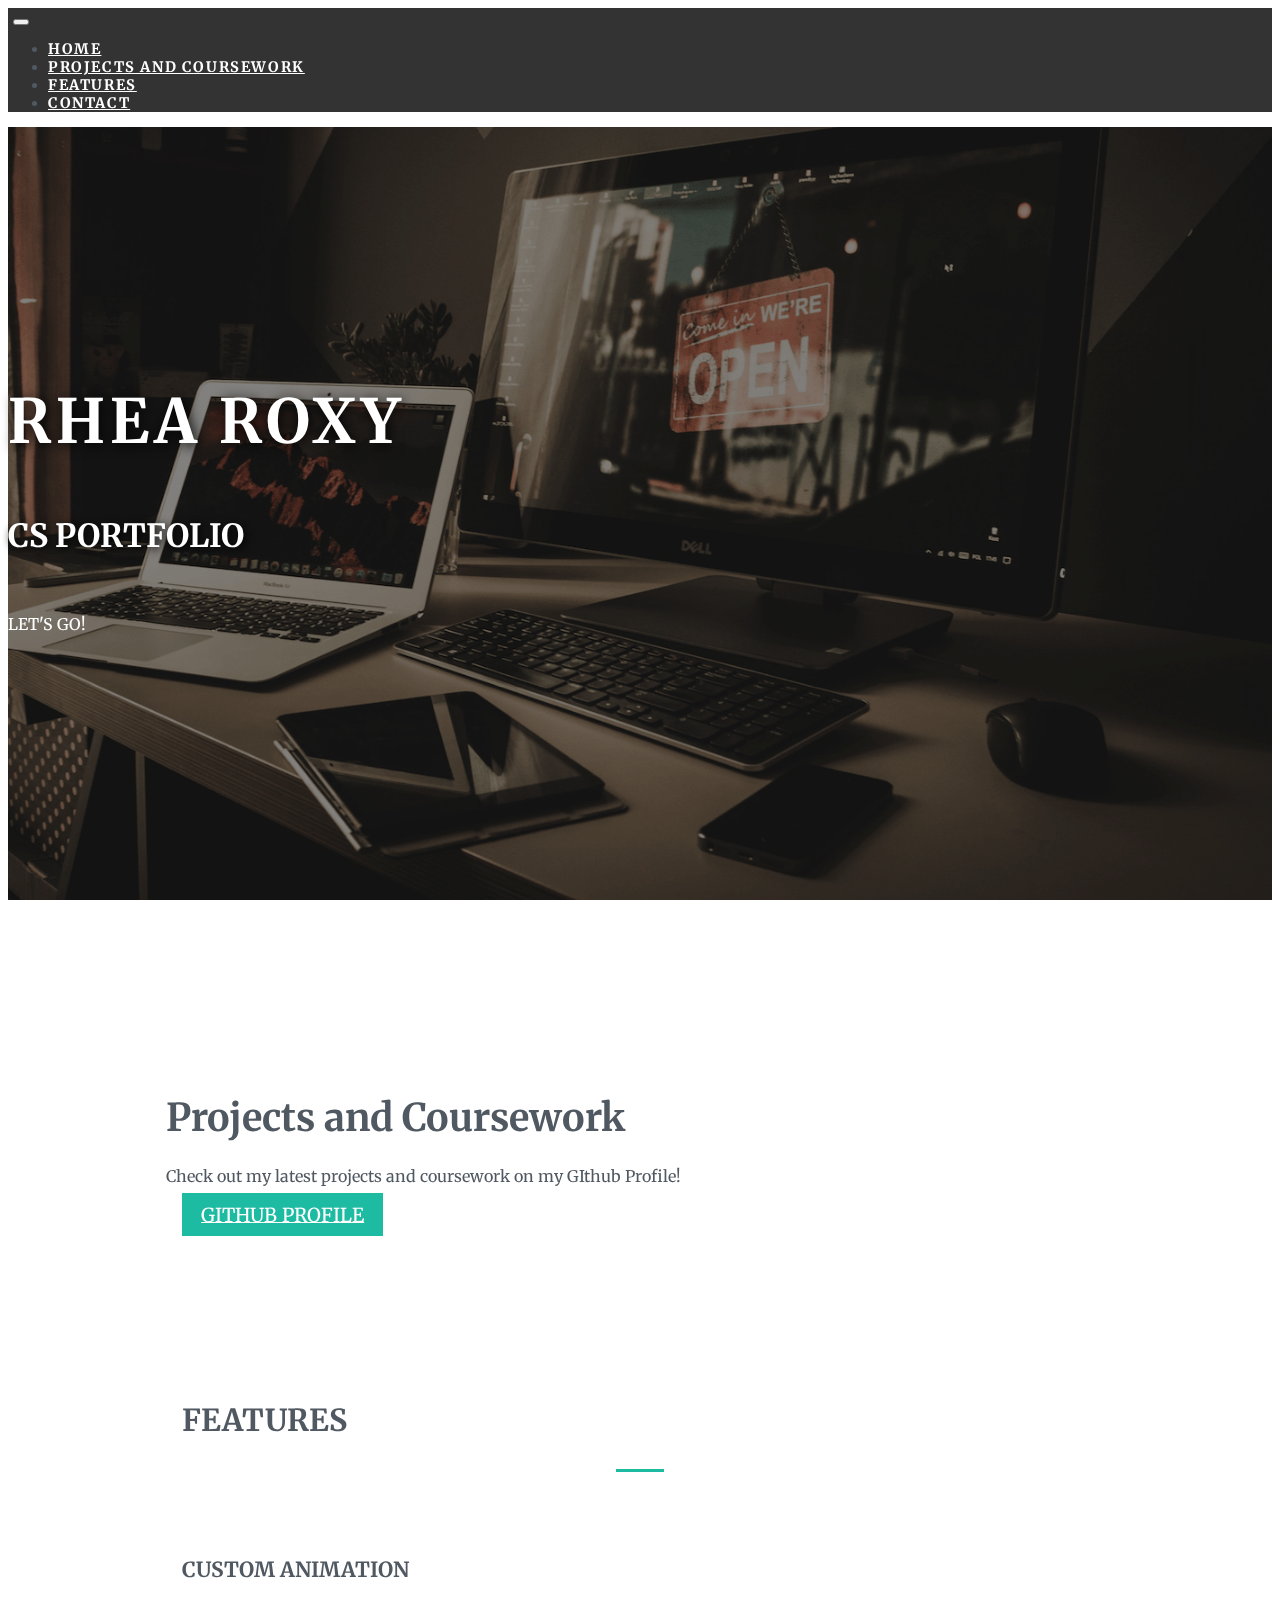
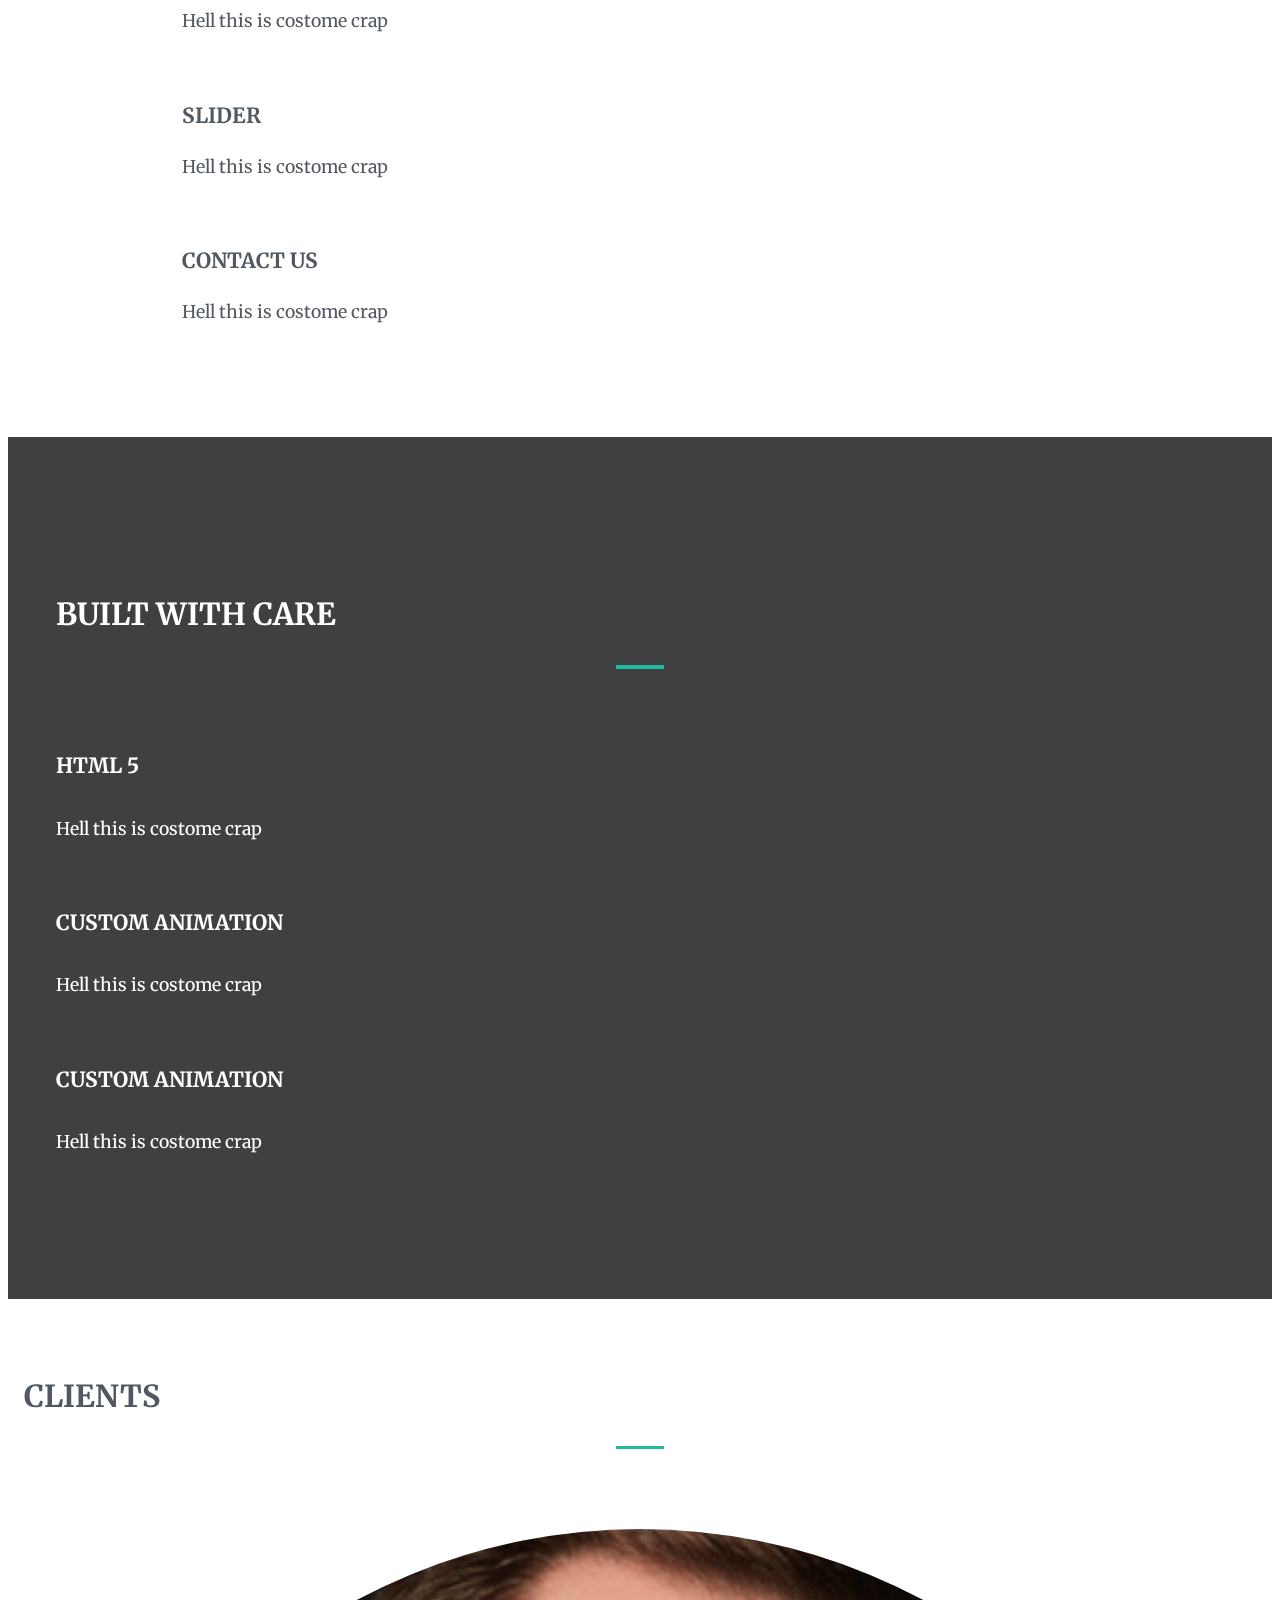
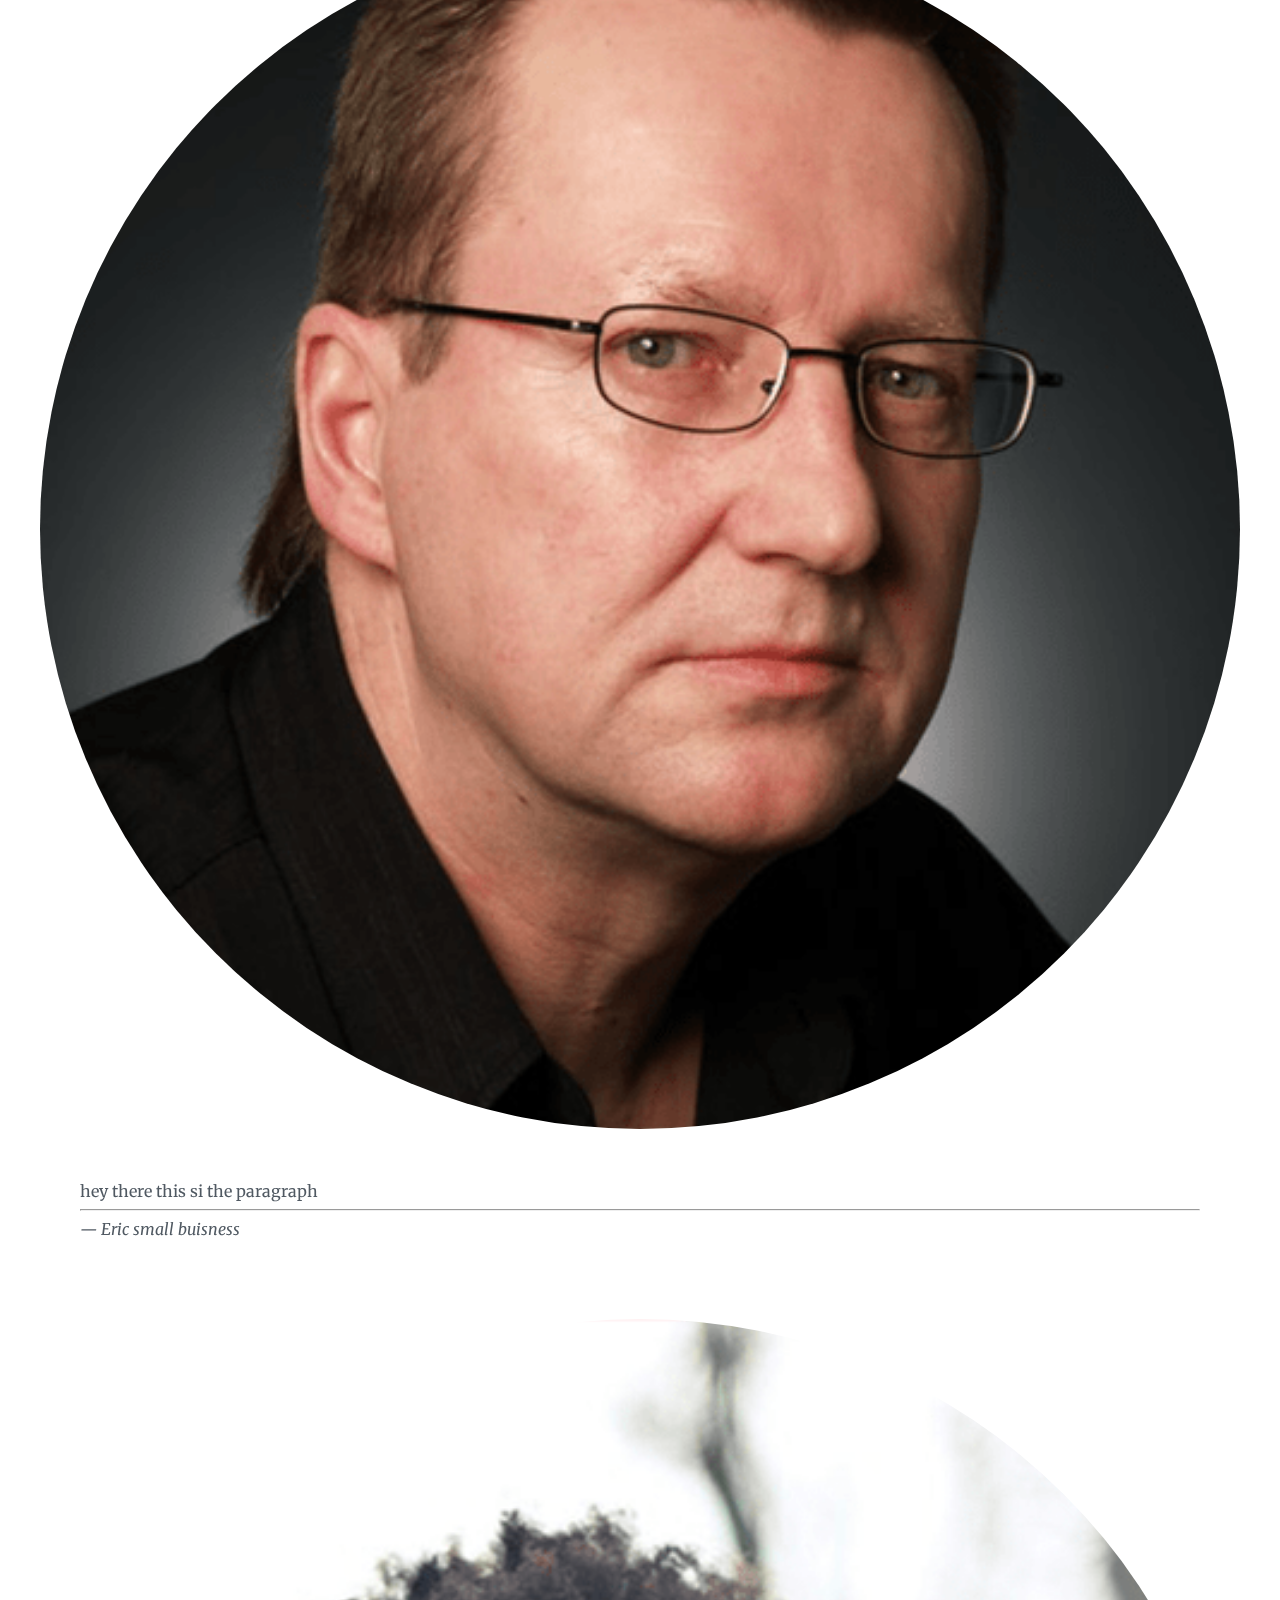
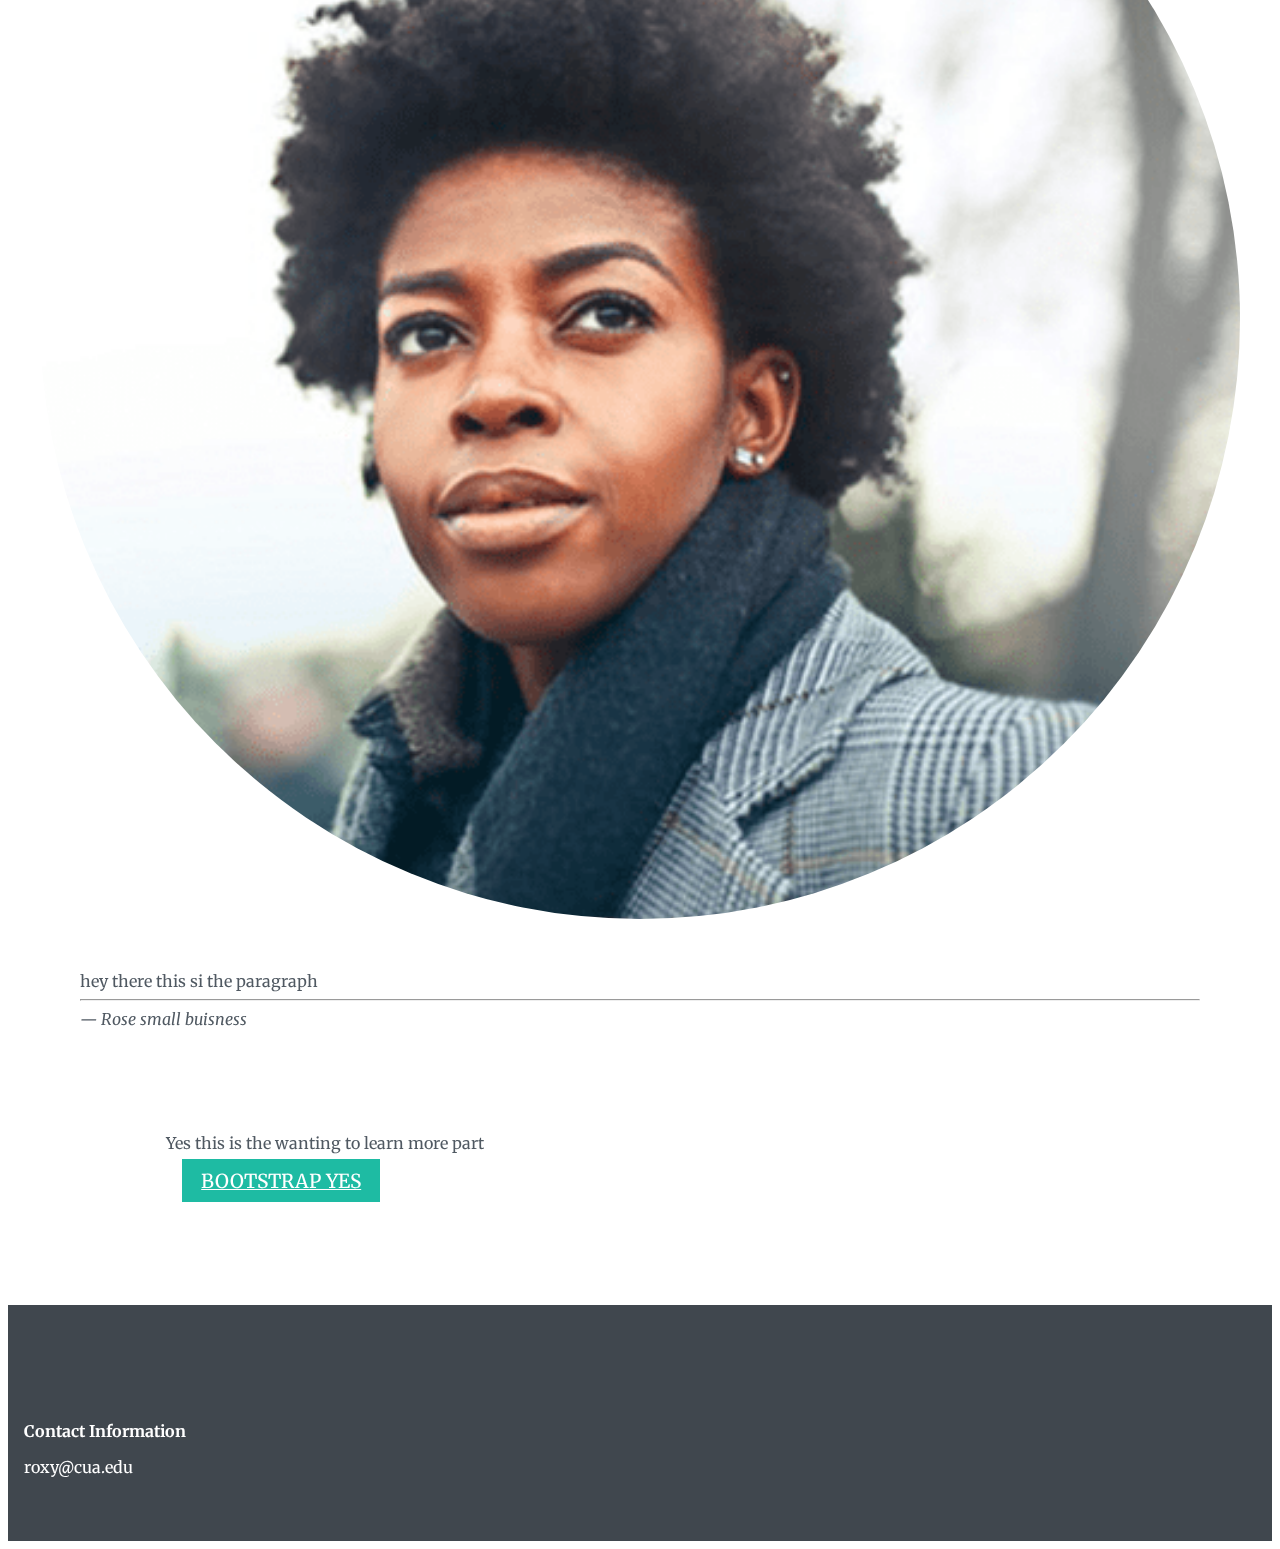
==== index.html @ c9e72167 "Update index.html" ====
<!DOCTYPE html>
<html lang="en">
  <head>
    <meta charset="utf-8" />
    <meta name="viewport" content="width=device-width, initial-scale=1" />
    <title>Rhea Roxy - Portfolio</title>
    <link rel="stylesheet" href="bootstrap-4.1.3-dist/css/bootstrap.min.css" />
    <link rel="stylesheet" href="style.css" />
    <link rel="stylesheet" href="css/fixed.css" />
    <link rel="shortcut icon" type = "image/x-icon" href="img/favicon-32x32.png">
  </head>

  <body data-spy="scroll" data-target="#navbarResponsive">
    <!--  Home  Start-->
    <div id="home">
      <!-- Navigation -->
      <nav class="navbar navbar-expand-md navbar-dark bg-dark fixed-top">
        <a class="navbar-brand" href="#"><img src="img/rimage.jpg" alt="" /></a>
        <button
          class="navbar-toggler"
          type="button"
          data-toggle="collapse"
          data-target="#navbarResponsive"
        >
          <span class="navbar-toggler-icon"></span>
        </button>
        <div class="collapse navbar-collapse" id="navbarResponsive">
          <ul class="navbar-nav ml-auto">
            <li class="nav-item">
              <a href="#home" class="nav-link">Home</a>
            </li>
            <li class="nav-item">
              <a href="C:\Users\nehar\OneDrive\Desktop\website\32. Nuno Theme Starter Files\course.html" class="nav-link">Projects and Coursework</a>
            </li>
            <li class="nav-item">
              <a href="#features" class="nav-link">Features</a>
            </li>
            <li class="nav-item">
              <a href="#contact" class="nav-link"> Contact</a>
            </li>
          </ul>
        </div>
      </nav>
      <!-- End Navigation -->
      <!-- Start Landing section -->
      <div class="landing">
        <div class="home-wrap">
          <div class="home-inner"></div>
        </div>
      </div>
      <div class="caption text-center">
        <h1>RHEA ROXY</h1>
        <h3>CS Portfolio</h3>
        <p class="btn btn-outline-light" href="#contact">Let's Go!</p>
      </div>
      <!-- End Landing Page -->
    </div>
    <!-- Home End -->

    <!--  Course Start-->
    <div id="course" class="offset">
      <div class="col-12 narrow text-center">
        <h1>Projects and Coursework</h1>
        <p class="lead">Check out my latest projects and coursework on my GIthub Profile!</p>
        <a
          class="btn btn-secondary btn-md"
          href="https://github.com/Rhea-Roxy"
          target="blank"
          >Github Profile</a
        >
      </div>
    </div>
    <!-- Course End -->

    <!--  Start feature  Start-->
    <div id="features" class="offset">
      <!-- start of jumbotron -->
      <div class="jumbotron">
        <div class="narrow">
          <!-- start of narrow -->
          <div class="col-12 text-center">
            <h3 class="heading">Features</h3>
            <div class="heading-underline"></div>
          </div>
          <div class="row text-center">
            <div class="col-md-4">
              <div class="feature">
                <i
                  class="fas fa-play-circle fa-4x"
                  data-fa-transform="shrink-3 up-5"
                ></i>
                <h3>Custom Animation</h3>
                <p>Hell this is costome crap</p>
              </div>
            </div>
            <div class="col-md-4">
              <div class="feature">
                <i
                  class="fas fa-sliders-h fa-4x"
                  data-fa-transform="shrink-3 up-5"
                ></i>
                <h3>Slider</h3>
                <p>Hell this is costome crap</p>
              </div>
            </div>
            <div class="col-md-4">
              <div class="feature">
                <i
                  class="fas fa-play-circle fa-4x"
                  data-fa-transform="shrink-3 up-5"
                ></i>
                <h3>Contact us</h3>
                <p>Hell this is costome crap</p>
              </div>
            </div>
          </div>
          <!-- end of row -->
        </div>
      </div>
      <!-- end of narrow -->
      <!-- end of jumbotron -->
    </div>
    <!-- Features End -->

    <!-- Resources Section -->
    <div id="resources" class="offset">
      <div class="fixed-background">
        <div class="row dark text-center">
          <div class="col-12">
            <h3 class="heading">Built with care</h3>
            <div class="heading-underline"></div>
          </div>
          <div class="col-md-4">
            <div class="feature">
              <h3>HTML 5</h3>
              <i
                class="fas fa-play-circle fa-3x"
                data-fa-transform="shrink-3 up-5"
              ></i>
              <p>Hell this is costome crap</p>
            </div>
          </div>
          <div class="col-md-4">
            <div class="feature">
              <i
                class="fas fa-play-circle fa-4x"
                data-fa-transform="shrink-3 up-5"
              ></i>
              <h3>Custom Animation</h3>
              <p>Hell this is costome crap</p>
            </div>
          </div>
          <div class="col-md-4">
            <div class="feature">
              <i
                class="fas fa-play-circle fa-4x"
                data-fa-transform="shrink-3 up-5"
              ></i>
              <h3>Custom Animation</h3>
              <p>Hell this is costome crap</p>
            </div>
          </div>
        </div>
        <!--end row dark -->
        <div class="fixed-wrap">
          <div class="fixed"></div>
        </div>
      </div>
      <!-- End Fixed Background  -->
    </div>

    <!-- End Resources Section -->

    <!-- client -->
    <div id=" clients" class="offset"></div>
    <div class="jumbotron">
      <div class="col-12 text-center">
        <h3 class="heading">CLients</h3>
        <div class="heading-underline"></div>
      </div>

      <div class="row">
        <div class="col-md-6 clients">
          <div class="row">
            <div class="col-md-4">
              <img src="img/client1.png" alt="client1" />
            </div>
            <div class="col-md-8">
              <blockquote>
                <i class="fas fa-quote-left"></i>
                hey there this si the paragraph
                <hr class="clients= hr" />
                <cite>&#8212; Eric small buisness</cite>
              </blockquote>
            </div>
          </div>
        </div>
        <div class="col-md-6 clients">
          <div class="row">
            <div class="col-md-4">
              <img src="img/client2.png" alt="client1" />
            </div>
            <div class="col-md-8">
              <blockquote>
                <i class="fas fa-quote-left"></i>
                hey there this si the paragraph
                <hr class="clients= hr" />
                <cite>&#8212; Rose small buisness</cite>
              </blockquote>
            </div>
          </div>
        </div>
      </div>

      <div class="col-12 narrow text-center">
        <p class="lead">Yes this is the wanting to learn more part</p>
        <a
          class="btn btn-secondary btn-md"
          href="https://figuringitoutwithme.wordpress.com/"
          target="blank"
          >Bootstrap yes</a
        >
      </div>
    </div>

    <!-- end client -->

    <!--  Start contact  Start-->
    <div id="contact" class="offset">
      <footer>
        <div class="row justify-content-center">
          <div class="col-md-5 text-center">
            <img src="C:\Users\nehar\OneDrive\Desktop\website\32. Nuno Theme Starter Files\Nuno Theme Starter Files\img\logo.png" alt="" />
            <p></p>
            <strong>Contact Information</strong>
            <p>roxy@cua.edu</p>
            <a href="" target="_blank"
              ><i class="fab fa-facebook-square"></i
            ></a>
            <!-- do the same for all the other socual media -->
          </div>
        </div>
      </footer>
    </div>
    <!-- Start contact End -->

    <!--- Script Source Files -->
    <script src="js/jquery-3.3.1.min.js"></script>
    <script src="bootstrap-4.1.3-dist/js/bootstrap.min.js"></script>
    <script src="https://use.fontawesome.com/releases/v5.5.0/js/all.js"></script>
    <!--- End of Script Source Files -->
  </body>
</html>
---- style.css ----
@import url("https://fonts.googleapis.com/css2?family=Merriweather:ital,wght@1,700&display=swap");

body {
  overflow-x: hidden;
  font-family: "Merriweather", serif;
  color: #505962;
}
.offset:before{
  display: block;
  content:"";
  height: 4rem;
  margin-top: -4rem ;

}
/* navigation */
.navbar {
  text-transform: uppercase;
  font-weight: bold;
  font-size: 0.9rem;
  letter-spacing: 0.1rem;
  background: rgba(0, 0, 0, 0.8) !important;
}
.navbar-brand img {
  height: 2rem;
}
.navbar-nav li {
  padding-right: 0.7rem;
}
.navbar-dark .navbar-nav .nav-link {
  color: white;
}
.navbar-dark .navbar-nav .nav-link.active,
.navbar-dark .navbar-nav .nav-link:hover {
  color: #1ebba3;
}

/* Start of the Landing page */
.home-inner {
  background-image: url(img/computers.png);
}
.caption {
  width: 100%;
  max-width: 100%;
  position: absolute;
  top: 38%;
  color: white;
  z-index: 1;
  text-transform: uppercase;
}

.caption h1 {
  font-size: 3.8rem;
  font-weight: 700;
  letter-spacing: 0.3rem;
  text-shadow: 0.1rem 0.1rem 0.8rem black;
  padding-bottom: 1rem;
}
.caption h3 {
  font-size: 2rem;
  text-shadow: 0.1rem 0.1rem 0.5rem black;
  padding-bottom: 1.6rem;
}

.btn-lg {
  border-width: medium;
  border-radius: 0;
  padding: 0.6rem 1.3rem;
  font-size: 1rem;
}
/*============= COURSE SECTION =============*/

.narrow {
  width: 75%;
  margin: 1.5rem auto;
  padding-top: 2rem;
}
.narrow h1 {
  font-size: 2.4rem;
}
.btn-secondary {
  border-width: medium;
  border-radius: 0;
  padding: 0.6rem 1.2rem;
  font-size: 1.2rem;
  text-transform: uppercase;
  margin: 1rem;
  border-color: #1ebba3;
  background-color: #1ebba3;
  color: white;
}
.btn-secondary:hover,
.btn-secondary:focus {
  border-color: #189582;
  background-color: #189582;
  color: white;
}

/*  Features Section */
.jumbotron{
  margin-bottom: 0pt;
  padding: 2rem 0 3.5rem;
  border-radius: 0;
}
h3.heading {
  font-size: 1.9rem;
  font-weight: 700;
  text-transform: uppercase;
  margin-bottom: 1.9rem;
}
.heading-underline{
  width: 3rem;
  height:.2rem;
  background-color: #1ebba3;
  margin: 0 auto 2rem;

}
.feature svg.svg-inline--fa{
  color: #1ebba3;
}
.feature h3{
  font-size: 1.3rem;
  text-transform: uppercase;
  padding-bottom: .4rem;

}
.feature p{
  font-size: 1.1rem;

}
/* Resources Section */
.fixed{
  background-image: url(img/apple.png);
  z-index: -1;

}
.dark{
  background-color: rgba(0, 0, 0, 0.75);
  color: white;
  padding: 7rem 2rem;

}
.fixed-background h3{
  margin-bottom: 2rem;
}
.fixed-background p{
  margin-top: 1.5rem;

}
/* Client section css */

.clients img{
  width: 100%;
  border-radius: 50%;

}
blockquote .svg-inline--fa{
  color: #1ebba3;
  margin: 1rem;
}
.client-hr{
  border-top: .05rem solid #1ebba3;
}
/* Contact Section */
footer{
  background-color: #40474e;
  color:white;
  padding: 2rem 0 2rem;
  margin-top: 1rem;
}
footer img{
  height: 3rem;
  margin: 1.5rem 0;

}
footer a{
  color:white;
}
footer svg.svg-inline--fa{
  font-size: 1.6rem;
  margin: 1.2rem .5rem 0 0;
}
footer svg.svg-inline--fa:hover{
  color: #1ebba3!important;
}
/*============ BOOTSTRAP BREAK POINTS:

Extra small (xs) devices (portrait phones, less than 576px)
No media query since this is the default in Bootstrap

Small (sm) devices (landscape phones, 576px and up)
@media (min-width: 576px) { ... }

Medium (md) devices (tablets, 768px and up)
@media (min-width: 768px) { ... }

Large (lg) devices (desktops, 992px and up)
@media (min-width: 992px) { ... }

Extra (xl) large devices (large desktops, 1200px and up)
@media (min-width: 1200px) { ... }

=============*/
---- css/fixed.css ----
/*--- Extra Bootstrap Column Padding --*/
[class*="col-"] {
  padding: 1rem;
}

/*--- Bootstrap Mobile Gutter Fix --*/
.row, .container-fluid {
margin-left: 0px!important;
margin-right: 0px!important;
}

/*--- Fix for Fixed Navbar jumping on scroll --*/
.fixed-top  {
 -webkit-backface-visibility: hidden;
}

/*--- Fixed Landing Page Section --*/
.landing {
  position: relative;
  width: 100%;
  height: 100vh;
  display: table;
  z-index: -1;
}
.home-wrap {
  clip: rect(0, auto, auto, 0);
  position: absolute;
  top: 0;
  left: 0;
  width: 100%;
  height: 100%;
}
.home-inner {
  position: fixed;
  display: table;
  top: 0;
  left: 0;
  width: 100%;
  height: 100%;
  background-size: cover;
  background-position: center center;
  -webkit-transform: translateZ(0);
          transform: translateZ(0);
  will-change: transform;
}

/*--- iOS Fixed Background Image --*/
.fixed-background {
  position: relative;
  width: 100%;
  overflow: hidden;
}
.fixed-wrap {
  clip: rect(0, auto, auto, 0);
  position: absolute;
  top: 0;
  left: 0;
  width: 100%;
  height: 100%;
  z-index: -999!important;
}
.fixed {
  position: fixed;
  display: block;
  top: 0;
  left: 0;
  width: 100%;
  height: 100%;
  background-size: cover;
  background-position: center center;
  -webkit-transform: translateZ(0);
          transform: translateZ(0);
  will-change: transform;
}
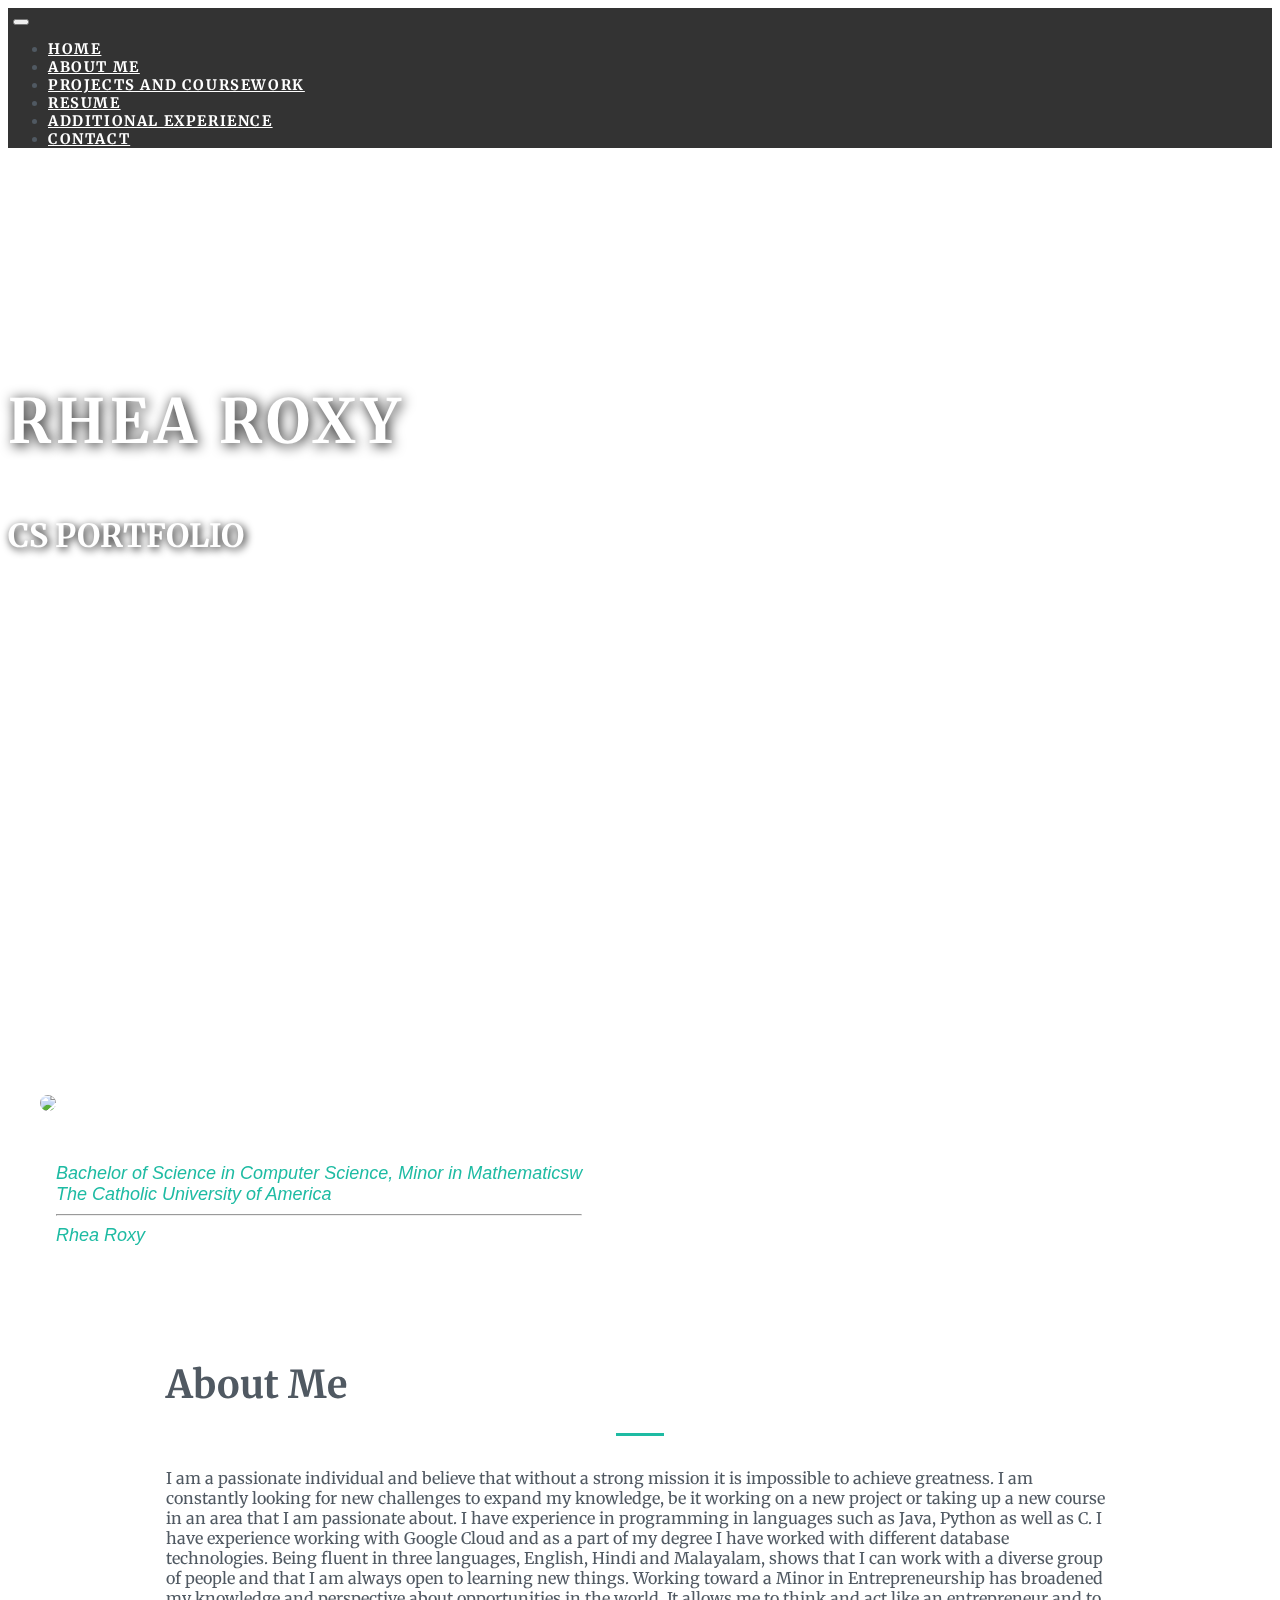
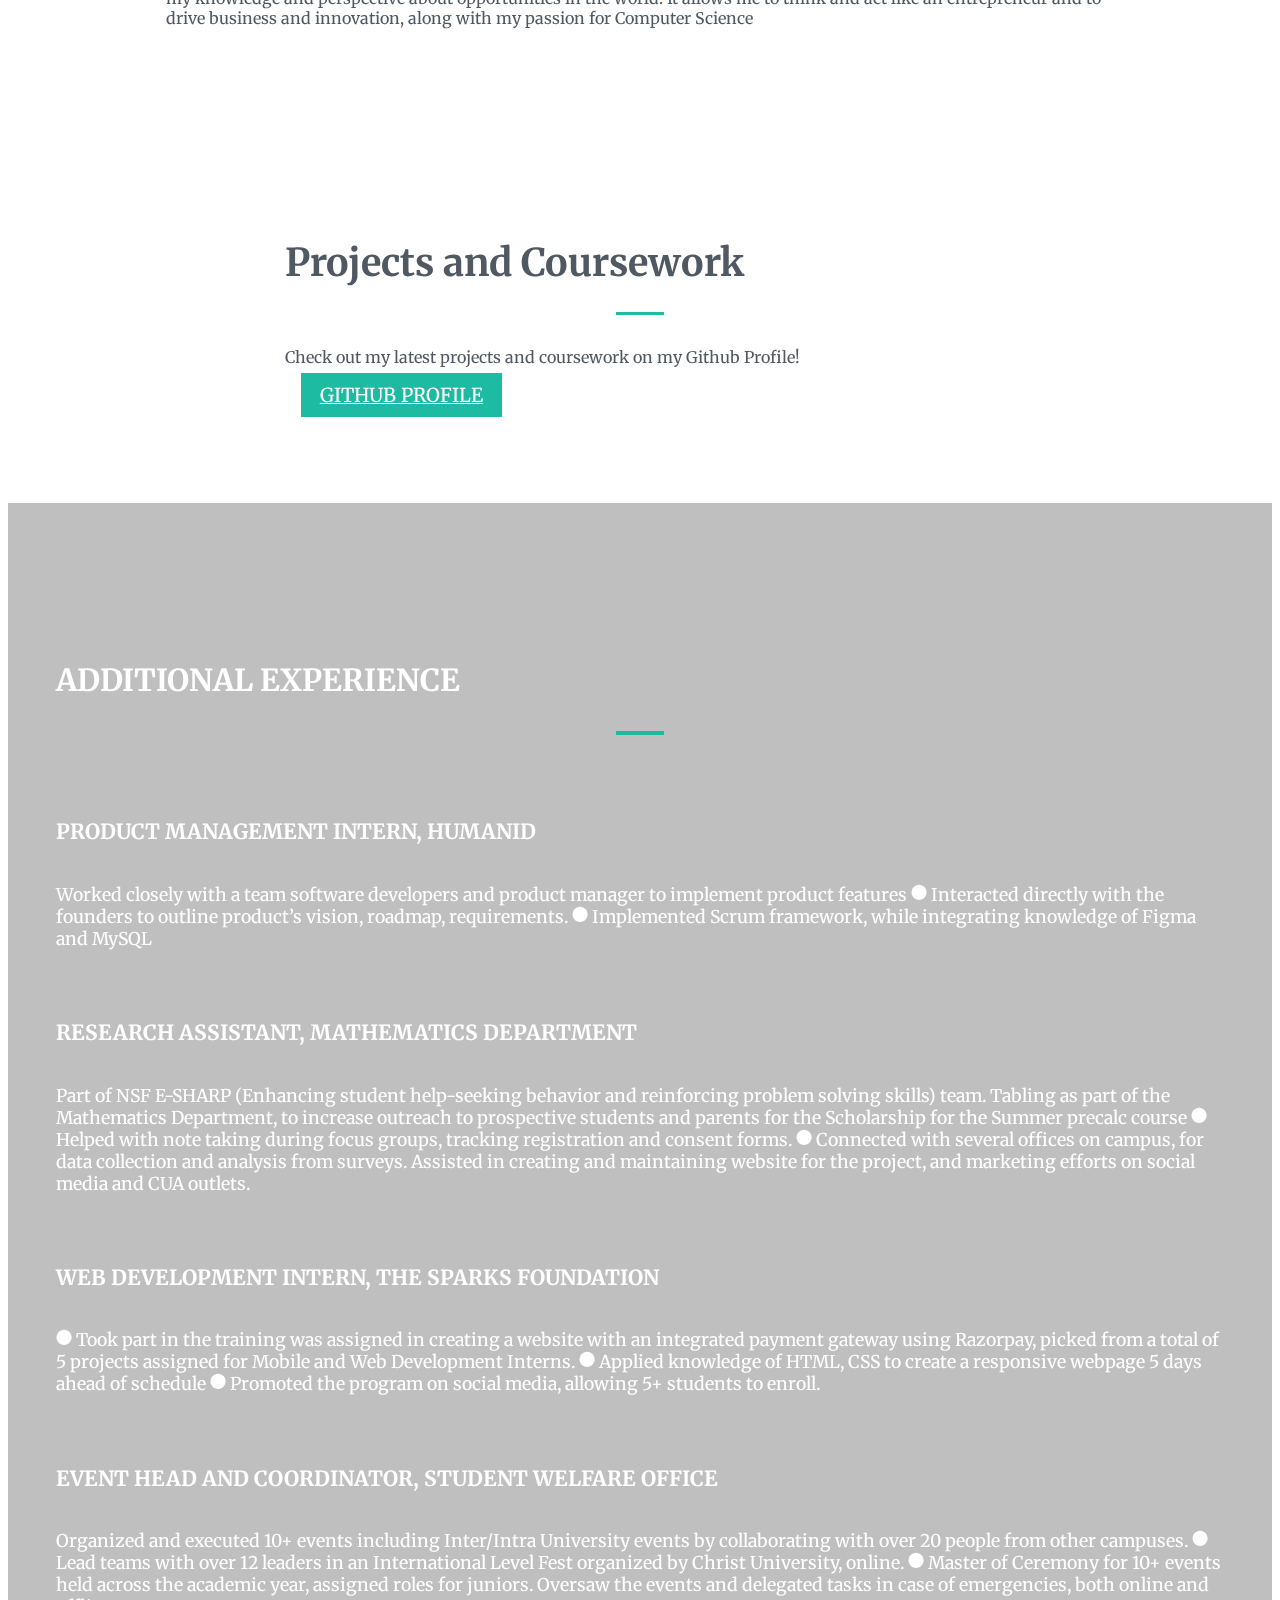
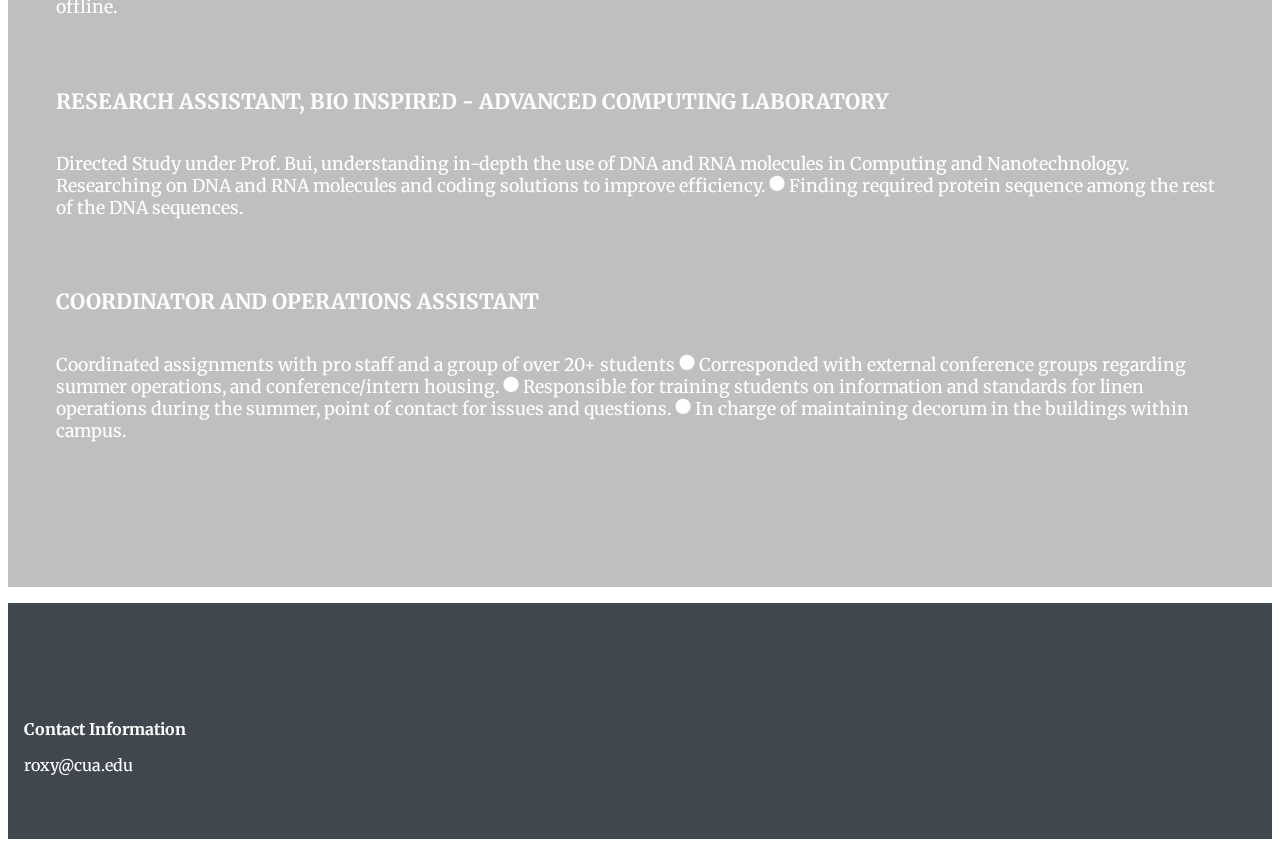
==== commit d453f0f1: "Update index.html" ====
--- a/index.html
+++ b/index.html
@@ -30,10 +30,16 @@
               <a href="#home" class="nav-link">Home</a>
             </li>
             <li class="nav-item">
-              <a href="C:\Users\nehar\OneDrive\Desktop\website\32. Nuno Theme Starter Files\course.html" class="nav-link">Projects and Coursework</a>
-            </li>
-            <li class="nav-item">
-              <a href="#features" class="nav-link">Features</a>
+              <a href="#aboutme" class="nav-link">About Me</a>
+            </li>
+            <li class="nav-item">
+              <a href="#projects" class="nav-link">Projects and Coursework</a>
+            </li>
+            <li class="nav-item">
+              <a href="C:\Users\nehar\OneDrive\Desktop\website\32. Nuno Theme Starter Files\resume.html" class="nav-link">Resume</a>
+            </li>
+            <li class="nav-item">
+              <a href="#resources" class="nav-link"> Additional Experience</a>
             </li>
             <li class="nav-item">
               <a href="#contact" class="nav-link"> Contact</a>
@@ -44,6 +50,7 @@
       <!-- End Navigation -->
       <!-- Start Landing section -->
       <div class="landing">
+
         <div class="home-wrap">
           <div class="home-inner"></div>
         </div>
@@ -51,68 +58,61 @@
       <div class="caption text-center">
         <h1>RHEA ROXY</h1>
         <h3>CS Portfolio</h3>
-        <p class="btn btn-outline-light" href="#contact">Let's Go!</p>
       </div>
       <!-- End Landing Page -->
     </div>
     <!-- Home End -->
 
-    <!--  Course Start-->
-    <div id="course" class="offset">
-      <div class="col-12 narrow text-center">
-        <h1>Projects and Coursework</h1>
-        <p class="lead">Check out my latest projects and coursework on my GIthub Profile!</p>
-        <a
-          class="btn btn-secondary btn-md"
-          href="https://github.com/Rhea-Roxy"
-          target="blank"
-          >Github Profile</a
-        >
-      </div>
-    </div>
-    <!-- Course End -->
-
-    <!--  Start feature  Start-->
-    <div id="features" class="offset">
+<!--About Me-->
+<div class="row justify-content-center">
+  <div class="col-md-6 clients ">
+    <div class="row">
+      <div class="col-md-4">
+        <img src="img/rheaportfoliopic.JPG" />
+      </div>
+      <div class="col-md-8">
+        <blockquote>
+          Bachelor of Science in Computer Science, Minor in Mathematicsw
+          <br> The Catholic University of America
+          <hr class="clients= hr" />
+          <cite> Rhea Roxy</cite>
+        </blockquote>
+      </div>
+    </div>
+  </div>
+</div>
+<div id="aboutme" class="offset">
+  <div class="col-12 narrow text-center">
+    
+    <h1>About Me</h1>
+    <div class="heading-underline"></div>
+    <p class="lead">I am a passionate individual and believe that without a strong mission it is impossible to achieve greatness. I am constantly looking for new challenges to expand my knowledge, be it working on a new project or taking up a new course in an area that I am passionate about. 
+      I have experience in programming in languages such as Java, Python as well as C. I have experience working with Google Cloud and as a part of my degree I have worked with different database technologies. Being fluent in three languages, English, Hindi and Malayalam, shows that I can work with a diverse group of people and that I am always open to learning new things. Working toward a Minor in Entrepreneurship has broadened my knowledge and perspective about opportunities in the world. It allows me to think and act like an entrepreneur and to drive business and innovation, along with my passion for Computer Science</p>
+    
+  </div>
+</div>
+
+<!-- About Me end-->
+
+    <!--  Start Projects and Coursework  Start-->
+    <div id="projects" class="offset">
       <!-- start of jumbotron -->
       <div class="jumbotron">
         <div class="narrow">
           <!-- start of narrow -->
-          <div class="col-12 text-center">
-            <h3 class="heading">Features</h3>
+          <div class="col-12 narrow text-center">
+            <h1>Projects and Coursework</h1>
             <div class="heading-underline"></div>
-          </div>
-          <div class="row text-center">
-            <div class="col-md-4">
-              <div class="feature">
-                <i
-                  class="fas fa-play-circle fa-4x"
-                  data-fa-transform="shrink-3 up-5"
-                ></i>
-                <h3>Custom Animation</h3>
-                <p>Hell this is costome crap</p>
-              </div>
-            </div>
-            <div class="col-md-4">
-              <div class="feature">
-                <i
-                  class="fas fa-sliders-h fa-4x"
-                  data-fa-transform="shrink-3 up-5"
-                ></i>
-                <h3>Slider</h3>
-                <p>Hell this is costome crap</p>
-              </div>
-            </div>
-            <div class="col-md-4">
-              <div class="feature">
-                <i
-                  class="fas fa-play-circle fa-4x"
-                  data-fa-transform="shrink-3 up-5"
-                ></i>
-                <h3>Contact us</h3>
-                <p>Hell this is costome crap</p>
-              </div>
-            </div>
+            <p class="lead">Check out my latest projects and coursework on my Github Profile!</p>
+            <a
+              class="btn btn-secondary btn-md"
+              href="https://github.com/Rhea-Roxy"
+              target="blank"
+              >Github Profile</a
+            >
+          </div>
+          
+          
           </div>
           <!-- end of row -->
         </div>
@@ -127,39 +127,94 @@
       <div class="fixed-background">
         <div class="row dark text-center">
           <div class="col-12">
-            <h3 class="heading">Built with care</h3>
+            <h3 class="heading">additional experience</h3>
             <div class="heading-underline"></div>
           </div>
-          <div class="col-md-4">
-            <div class="feature">
-              <h3>HTML 5</h3>
-              <i
-                class="fas fa-play-circle fa-3x"
-                data-fa-transform="shrink-3 up-5"
-              ></i>
-              <p>Hell this is costome crap</p>
-            </div>
-          </div>
-          <div class="col-md-4">
-            <div class="feature">
-              <i
-                class="fas fa-play-circle fa-4x"
-                data-fa-transform="shrink-3 up-5"
-              ></i>
-              <h3>Custom Animation</h3>
-              <p>Hell this is costome crap</p>
-            </div>
-          </div>
-          <div class="col-md-4">
-            <div class="feature">
-              <i
-                class="fas fa-play-circle fa-4x"
-                data-fa-transform="shrink-3 up-5"
-              ></i>
-              <h3>Custom Animation</h3>
-              <p>Hell this is costome crap</p>
-            </div>
-          </div>
+
+          <div class="col-md-6">
+            <div class="feature">
+              <h3>Product Management Intern, humanID</h3>
+              <i
+                class="fas fa-gem fa-3x"
+                data-fa-transform="shrink-3 up-5"
+              ></i>
+              <p> Worked closely with a team software developers and product manager to implement product features
+                ● Interacted directly with the founders to outline product’s vision, roadmap, requirements.
+                ● Implemented Scrum framework, while integrating knowledge of Figma and MySQL</p>
+            </div>
+          </div>
+
+          <div class="col-md-6">
+            <div class="feature">
+              <h3>Research Assistant, Mathematics Department</h3>
+              <i
+                class="fas fa-user-astronaut fa-3x"
+                data-fa-transform="shrink-3 up-5"
+              ></i>
+              <p> Part of NSF E-SHARP (Enhancing student help-seeking behavior and reinforcing problem solving skills) team.
+                Tabling as part of the Mathematics Department, to increase outreach to prospective students and parents for the Scholarship for the Summer precalc course
+                ● Helped with note taking during focus groups, tracking registration and consent forms. 
+                ● Connected with several offices on campus, for data collection and analysis from surveys. 
+                 Assisted in creating and maintaining website for the project, and marketing efforts on social media and CUA outlets.</p>
+            </div>
+          </div>
+
+          <div class="col-md-6">
+            <div class="feature">
+              <h3>Web Development Intern, The Sparks Foundation</h3>
+              <i
+                class="fas fa-dragon fa-3x"
+                data-fa-transform="shrink-3 up-5"
+              ></i>
+              
+              <p>● Took part in the training was assigned in creating a website with an integrated payment gateway using Razorpay, picked from a total of 5 projects assigned for Mobile and Web Development Interns.
+                ● Applied knowledge of HTML, CSS to create a responsive webpage 5 days ahead of schedule
+                ● Promoted the program on social media, allowing 5+ students to enroll.</p>
+            </div>
+          </div>
+
+          <div class="col-md-6">
+            <div class="feature">
+              <h3>Event Head and Coordinator, Student Welfare Office</h3>
+              <i
+                class="fas fa-meteor fa-3x"
+                data-fa-transform="shrink-3 up-5"
+              ></i>
+              <p> Organized and executed 10+ events including Inter/Intra University events by collaborating with over 20 people from other campuses.
+                ● Lead teams with over 12 leaders in an International Level Fest organized by Christ University, online.
+                ● Master of Ceremony for 10+ events held across the academic year, assigned roles for juniors. Oversaw the events and delegated tasks in case of emergencies, both online and offline.</p>
+            </div>
+          </div>
+
+          <div class="col-md-6">
+            <div class="feature">
+              <h3>Research Assistant, Bio Inspired - Advanced Computing Laboratory</h3>
+              <i
+                class="fas fa-fingerprint fa-3x"
+                data-fa-transform="shrink-3 up-5"
+              ></i>
+              <p>Directed Study under Prof. Bui, understanding in-depth the use of DNA and RNA molecules in Computing and Nanotechnology.
+              Researching on DNA and RNA molecules and coding solutions to improve efficiency.
+             ● Finding required protein sequence among the rest of the DNA sequences.</p>
+            </div>
+          </div>
+
+          <div class="col-md-6">
+            <div class="feature">
+              <h3>Coordinator and Operations Assistant</h3>
+              <i
+                class="fas fa-dharmachakra fa-3x"
+                data-fa-transform="shrink-3 up-5"
+              ></i>
+              <p>  Coordinated assignments with pro staff and a group of over 20+ students 
+                ● Corresponded with external conference groups regarding summer operations, and conference/intern housing.
+                ● Responsible for training students on information and standards for linen operations during the summer, point of 
+                contact for issues and questions.
+                ● In charge of maintaining decorum in the buildings within campus.</p>
+            </div>
+          </div>
+
+
         </div>
         <!--end row dark -->
         <div class="fixed-wrap">
@@ -171,59 +226,6 @@
 
     <!-- End Resources Section -->
 
-    <!-- client -->
-    <div id=" clients" class="offset"></div>
-    <div class="jumbotron">
-      <div class="col-12 text-center">
-        <h3 class="heading">CLients</h3>
-        <div class="heading-underline"></div>
-      </div>
-
-      <div class="row">
-        <div class="col-md-6 clients">
-          <div class="row">
-            <div class="col-md-4">
-              <img src="img/client1.png" alt="client1" />
-            </div>
-            <div class="col-md-8">
-              <blockquote>
-                <i class="fas fa-quote-left"></i>
-                hey there this si the paragraph
-                <hr class="clients= hr" />
-                <cite>&#8212; Eric small buisness</cite>
-              </blockquote>
-            </div>
-          </div>
-        </div>
-        <div class="col-md-6 clients">
-          <div class="row">
-            <div class="col-md-4">
-              <img src="img/client2.png" alt="client1" />
-            </div>
-            <div class="col-md-8">
-              <blockquote>
-                <i class="fas fa-quote-left"></i>
-                hey there this si the paragraph
-                <hr class="clients= hr" />
-                <cite>&#8212; Rose small buisness</cite>
-              </blockquote>
-            </div>
-          </div>
-        </div>
-      </div>
-
-      <div class="col-12 narrow text-center">
-        <p class="lead">Yes this is the wanting to learn more part</p>
-        <a
-          class="btn btn-secondary btn-md"
-          href="https://figuringitoutwithme.wordpress.com/"
-          target="blank"
-          >Bootstrap yes</a
-        >
-      </div>
-    </div>
-
-    <!-- end client -->
 
     <!--  Start contact  Start-->
     <div id="contact" class="offset">
@@ -251,3 +253,4 @@
     <!--- End of Script Source Files -->
   </body>
 </html>
+
--- a/style.css
+++ b/style.css
@@ -36,7 +36,7 @@
 
 /* Start of the Landing page */
 .home-inner {
-  background-image: url(img/computers.png);
+  background-image: url(img/background.jpg);
 }
 .caption {
   width: 100%;
@@ -129,12 +129,12 @@
 }
 /* Resources Section */
 .fixed{
-  background-image: url(img/apple.png);
+  background-image: url(img/spacer.jpg);
   z-index: -1;
 
 }
 .dark{
-  background-color: rgba(0, 0, 0, 0.75);
+  background-color: rgba(0, 0, 0, 0.25);
   color: white;
   padding: 7rem 2rem;
 
@@ -144,21 +144,22 @@
 }
 .fixed-background p{
   margin-top: 1.5rem;
-
 }
 /* Client section css */
 
 .clients img{
   width: 100%;
   border-radius: 50%;
+}
 
-}
-blockquote .svg-inline--fa{
+.clients blockquote{
+  font-weight: 100;
+  font-style: italic;
+  font-size: large;
+  display: inline-block;
+  font-family: 'Gill Sans', 'Gill Sans MT', Calibri, 'Trebuchet MS', sans-serif;
   color: #1ebba3;
   margin: 1rem;
-}
-.client-hr{
-  border-top: .05rem solid #1ebba3;
 }
 /* Contact Section */
 footer{
@@ -182,21 +183,4 @@
 footer svg.svg-inline--fa:hover{
   color: #1ebba3!important;
 }
-/*============ BOOTSTRAP BREAK POINTS:
 
-Extra small (xs) devices (portrait phones, less than 576px)
-No media query since this is the default in Bootstrap
-
-Small (sm) devices (landscape phones, 576px and up)
-@media (min-width: 576px) { ... }
-
-Medium (md) devices (tablets, 768px and up)
-@media (min-width: 768px) { ... }
-
-Large (lg) devices (desktops, 992px and up)
-@media (min-width: 992px) { ... }
-
-Extra (xl) large devices (large desktops, 1200px and up)
-@media (min-width: 1200px) { ... }
-
-=============*/
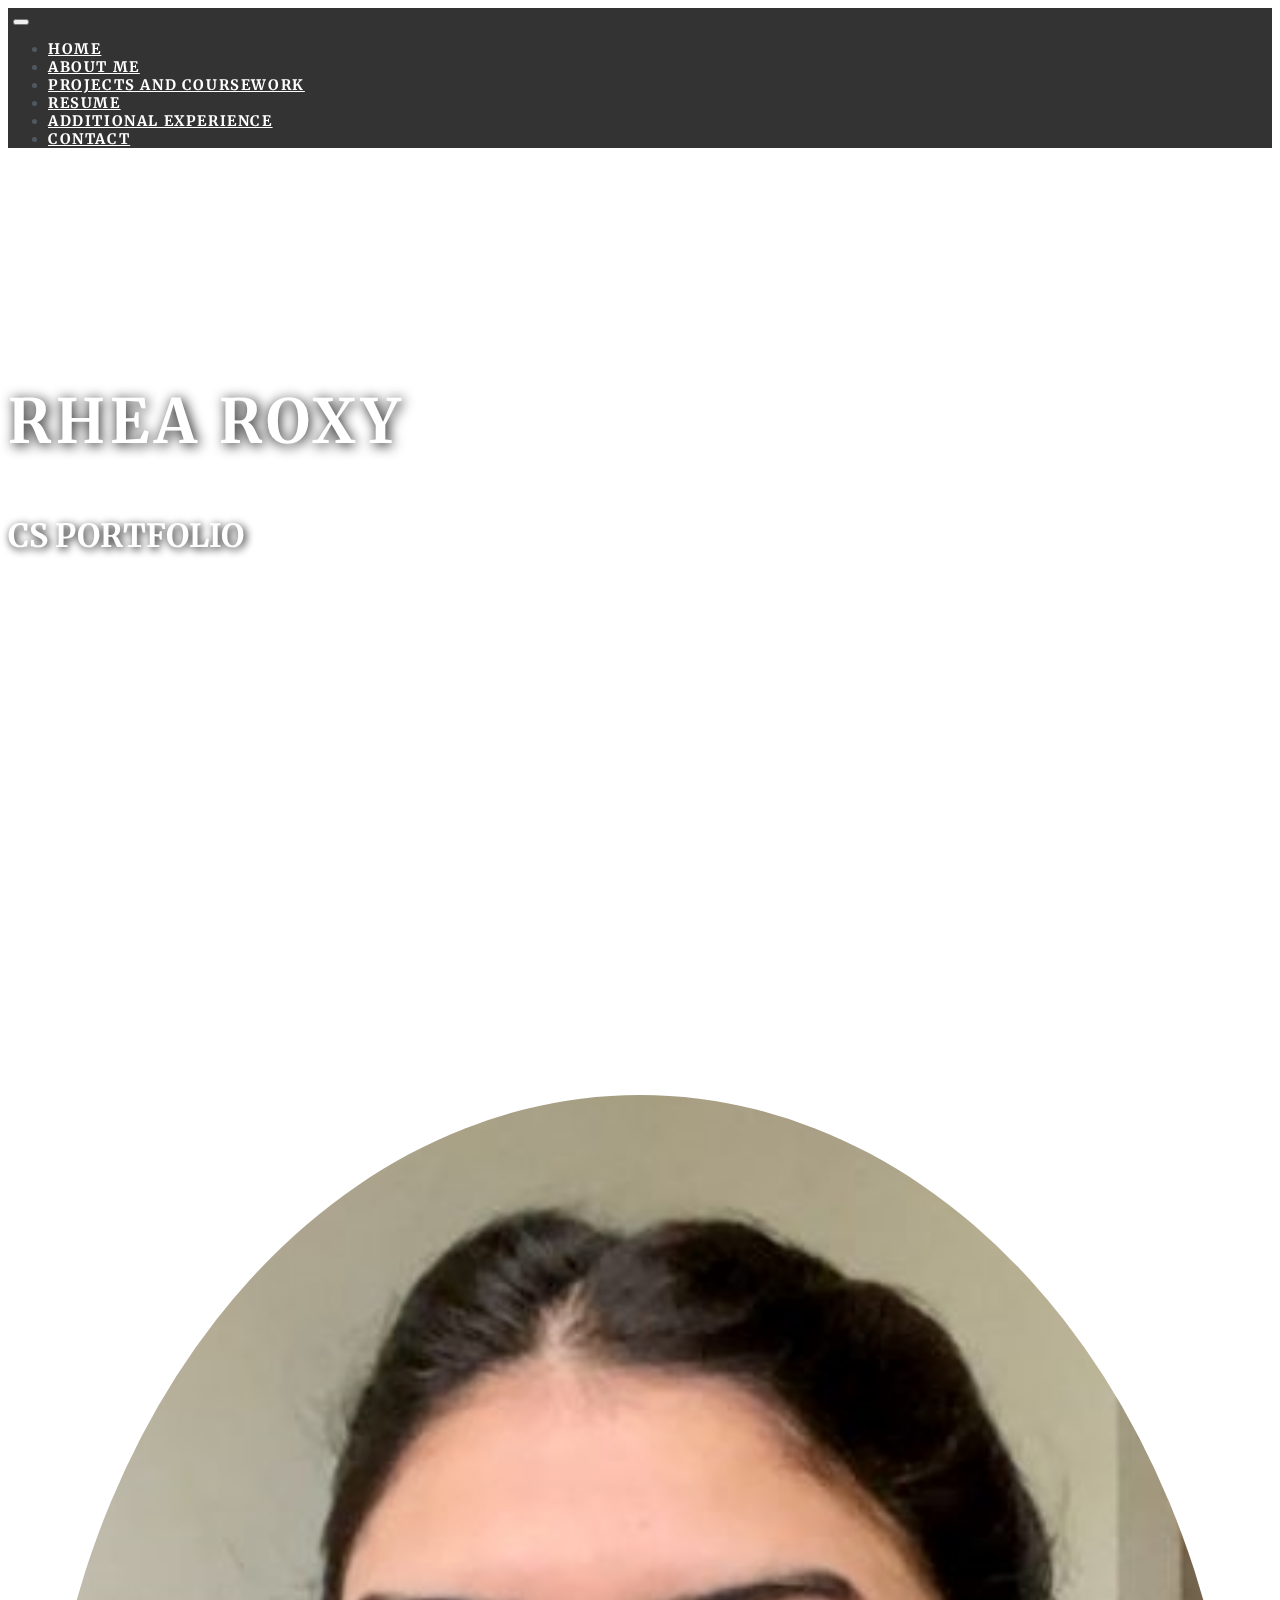
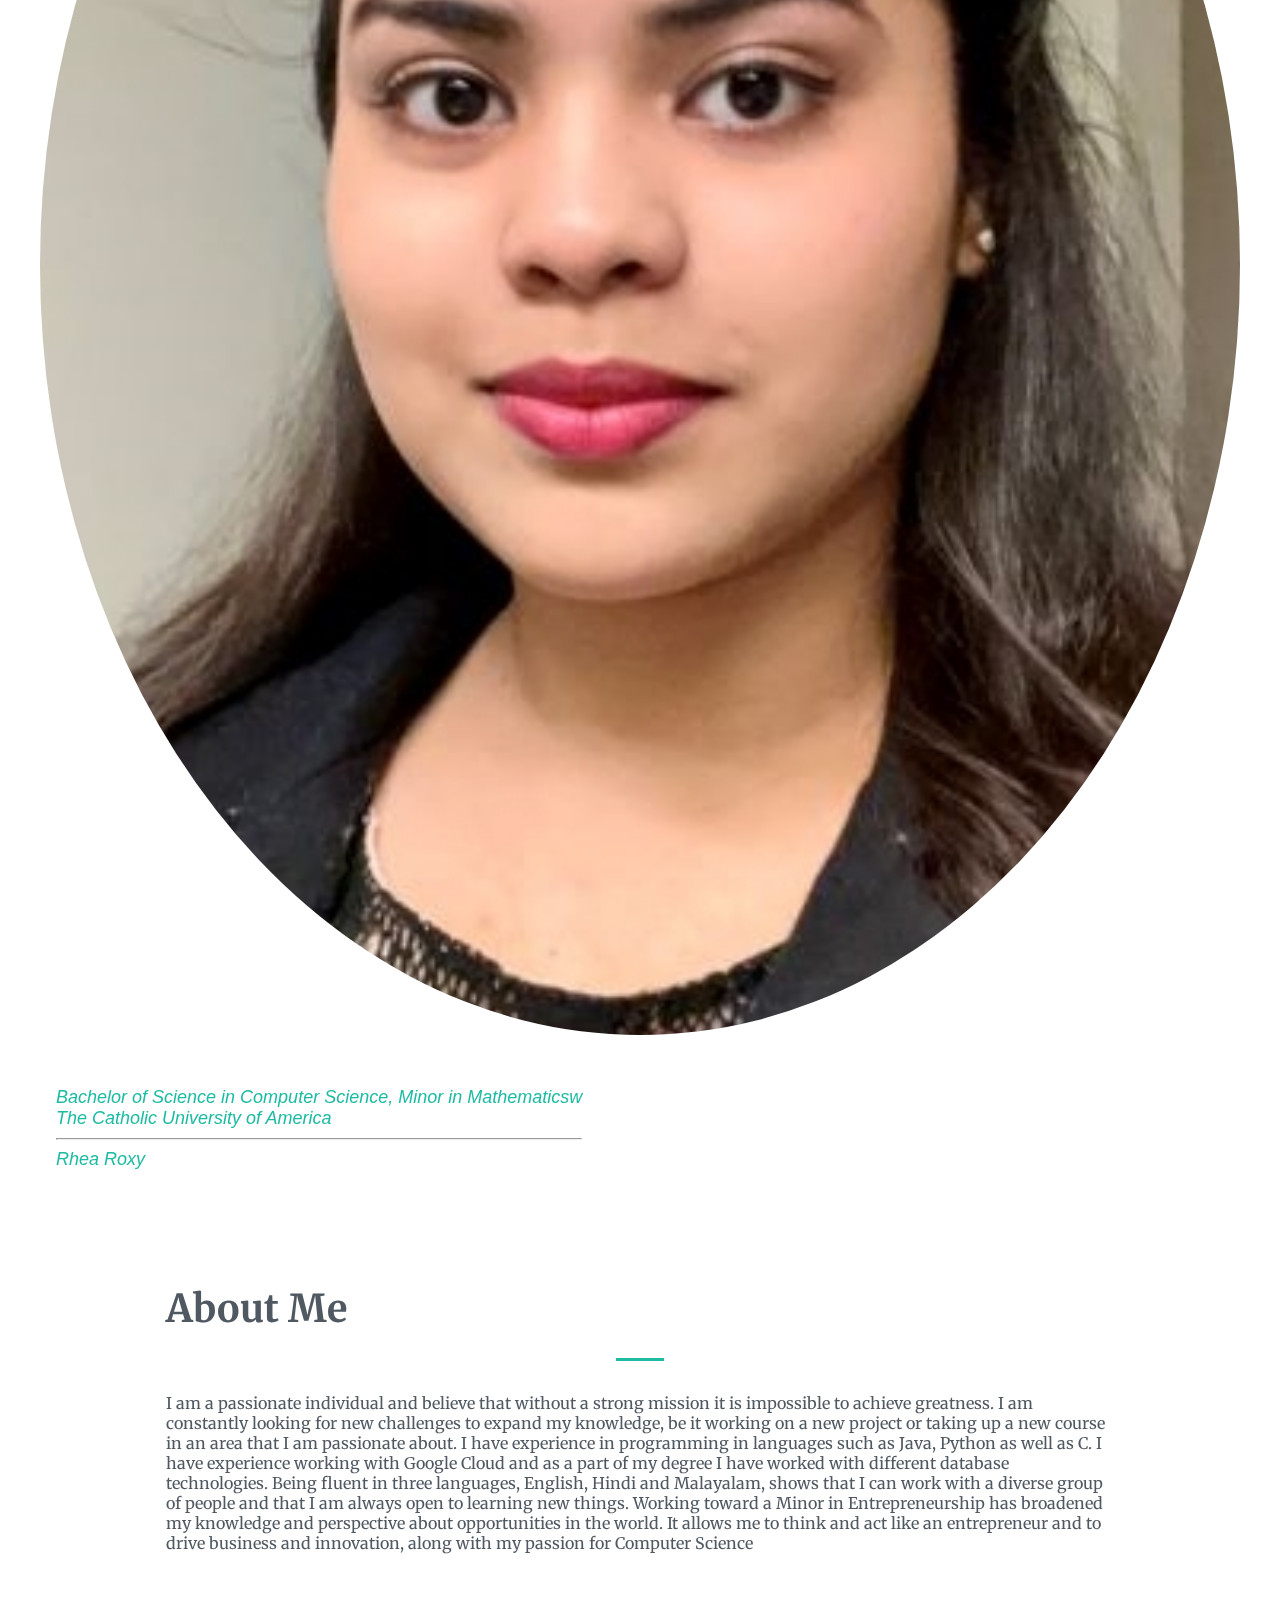
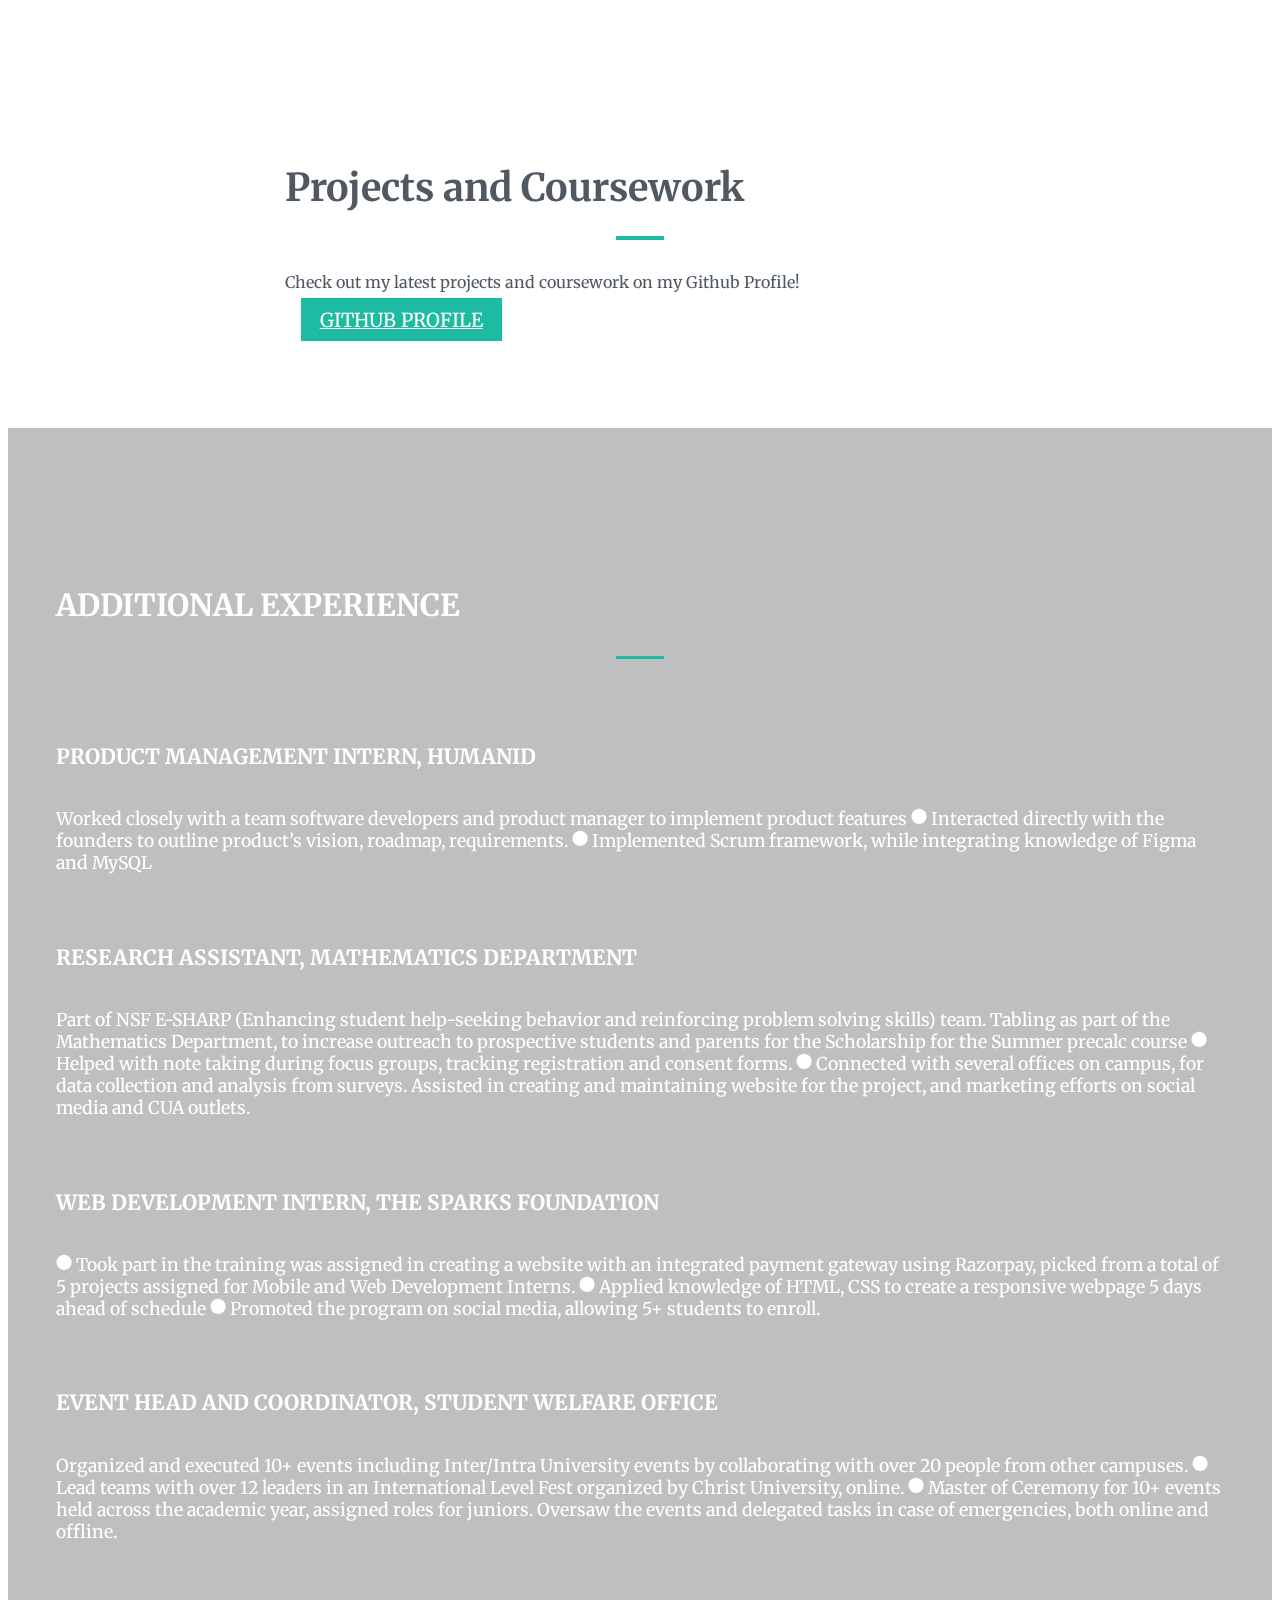
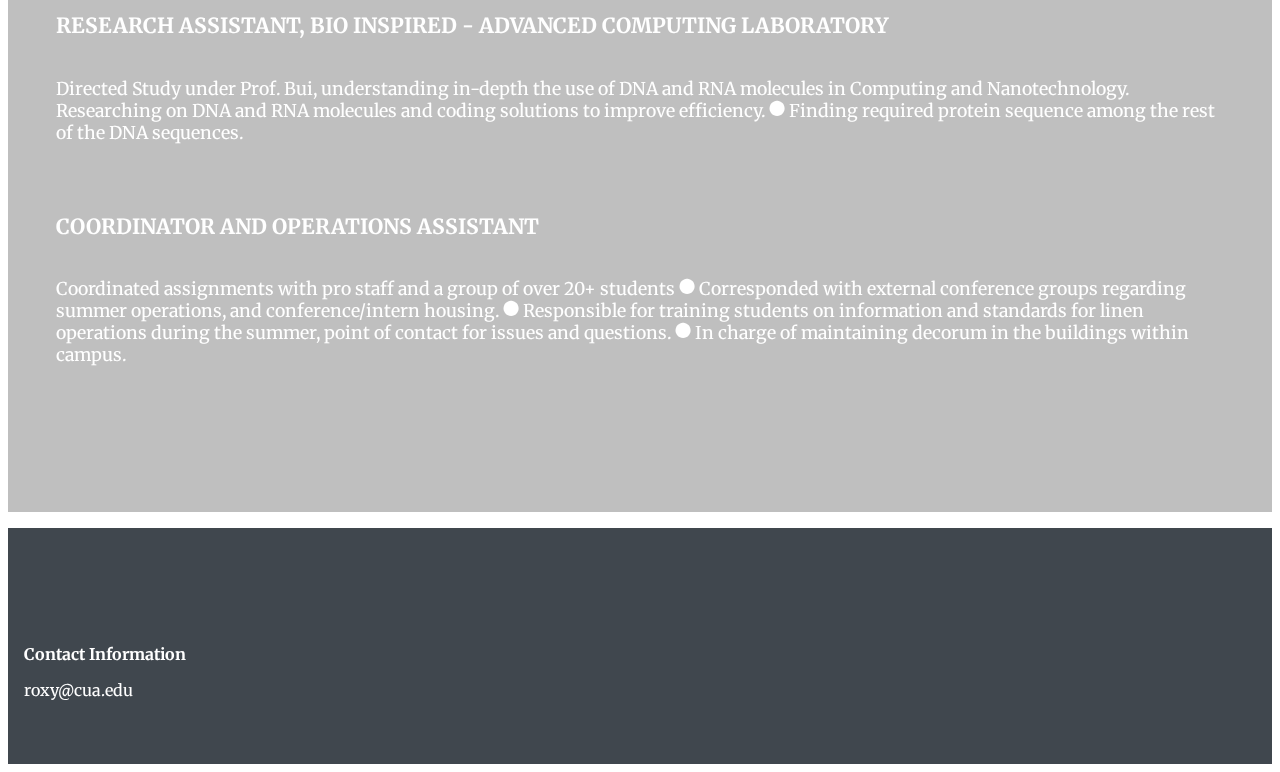
==== commit 8c9a052e: "Update index.html" ====
--- a/index.html
+++ b/index.html
@@ -7,7 +7,7 @@
     <link rel="stylesheet" href="bootstrap-4.1.3-dist/css/bootstrap.min.css" />
     <link rel="stylesheet" href="style.css" />
     <link rel="stylesheet" href="css/fixed.css" />
-    <link rel="shortcut icon" type = "image/x-icon" href="img/favicon-32x32.png">
+    <link rel="shortcut icon" type = "image/x-icon" href="image/favicon-32x32.png">
   </head>
 
   <body data-spy="scroll" data-target="#navbarResponsive">
@@ -15,7 +15,7 @@
     <div id="home">
       <!-- Navigation -->
       <nav class="navbar navbar-expand-md navbar-dark bg-dark fixed-top">
-        <a class="navbar-brand" href="#"><img src="img/rimage.jpg" alt="" /></a>
+        <a class="navbar-brand" href="#"><img src="image/logo.jpg" alt="" /></a>
         <button
           class="navbar-toggler"
           type="button"
@@ -68,7 +68,7 @@
   <div class="col-md-6 clients ">
     <div class="row">
       <div class="col-md-4">
-        <img src="img/rheaportfoliopic.JPG" />
+        <img src="image/rheaportfoliopic.JPG" />
       </div>
       <div class="col-md-8">
         <blockquote>
@@ -232,7 +232,7 @@
       <footer>
         <div class="row justify-content-center">
           <div class="col-md-5 text-center">
-            <img src="C:\Users\nehar\OneDrive\Desktop\website\32. Nuno Theme Starter Files\Nuno Theme Starter Files\img\logo.png" alt="" />
+            <img src="C:\Users\nehar\OneDrive\Desktop\website\32. Nuno Theme Starter Files\Nuno Theme Starter Files\image\logo.png" alt="" />
             <p></p>
             <strong>Contact Information</strong>
             <p>roxy@cua.edu</p>
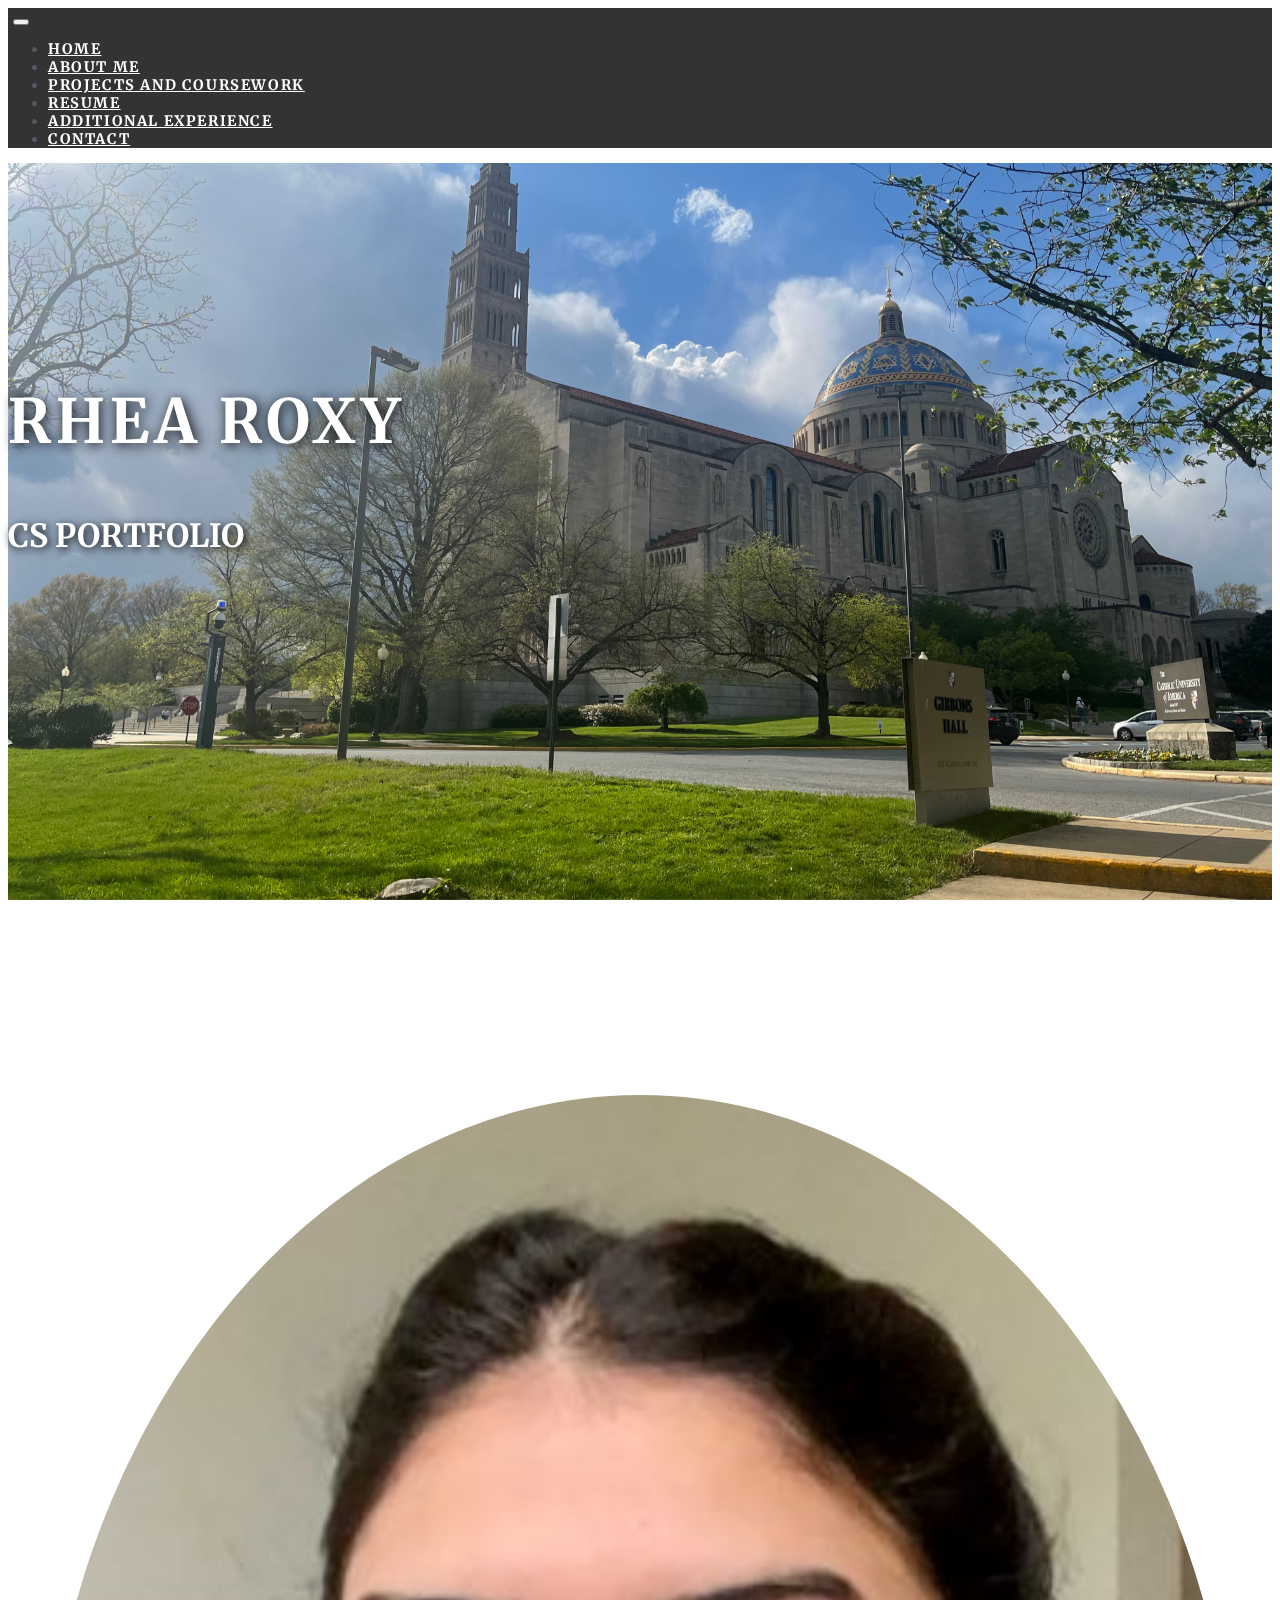
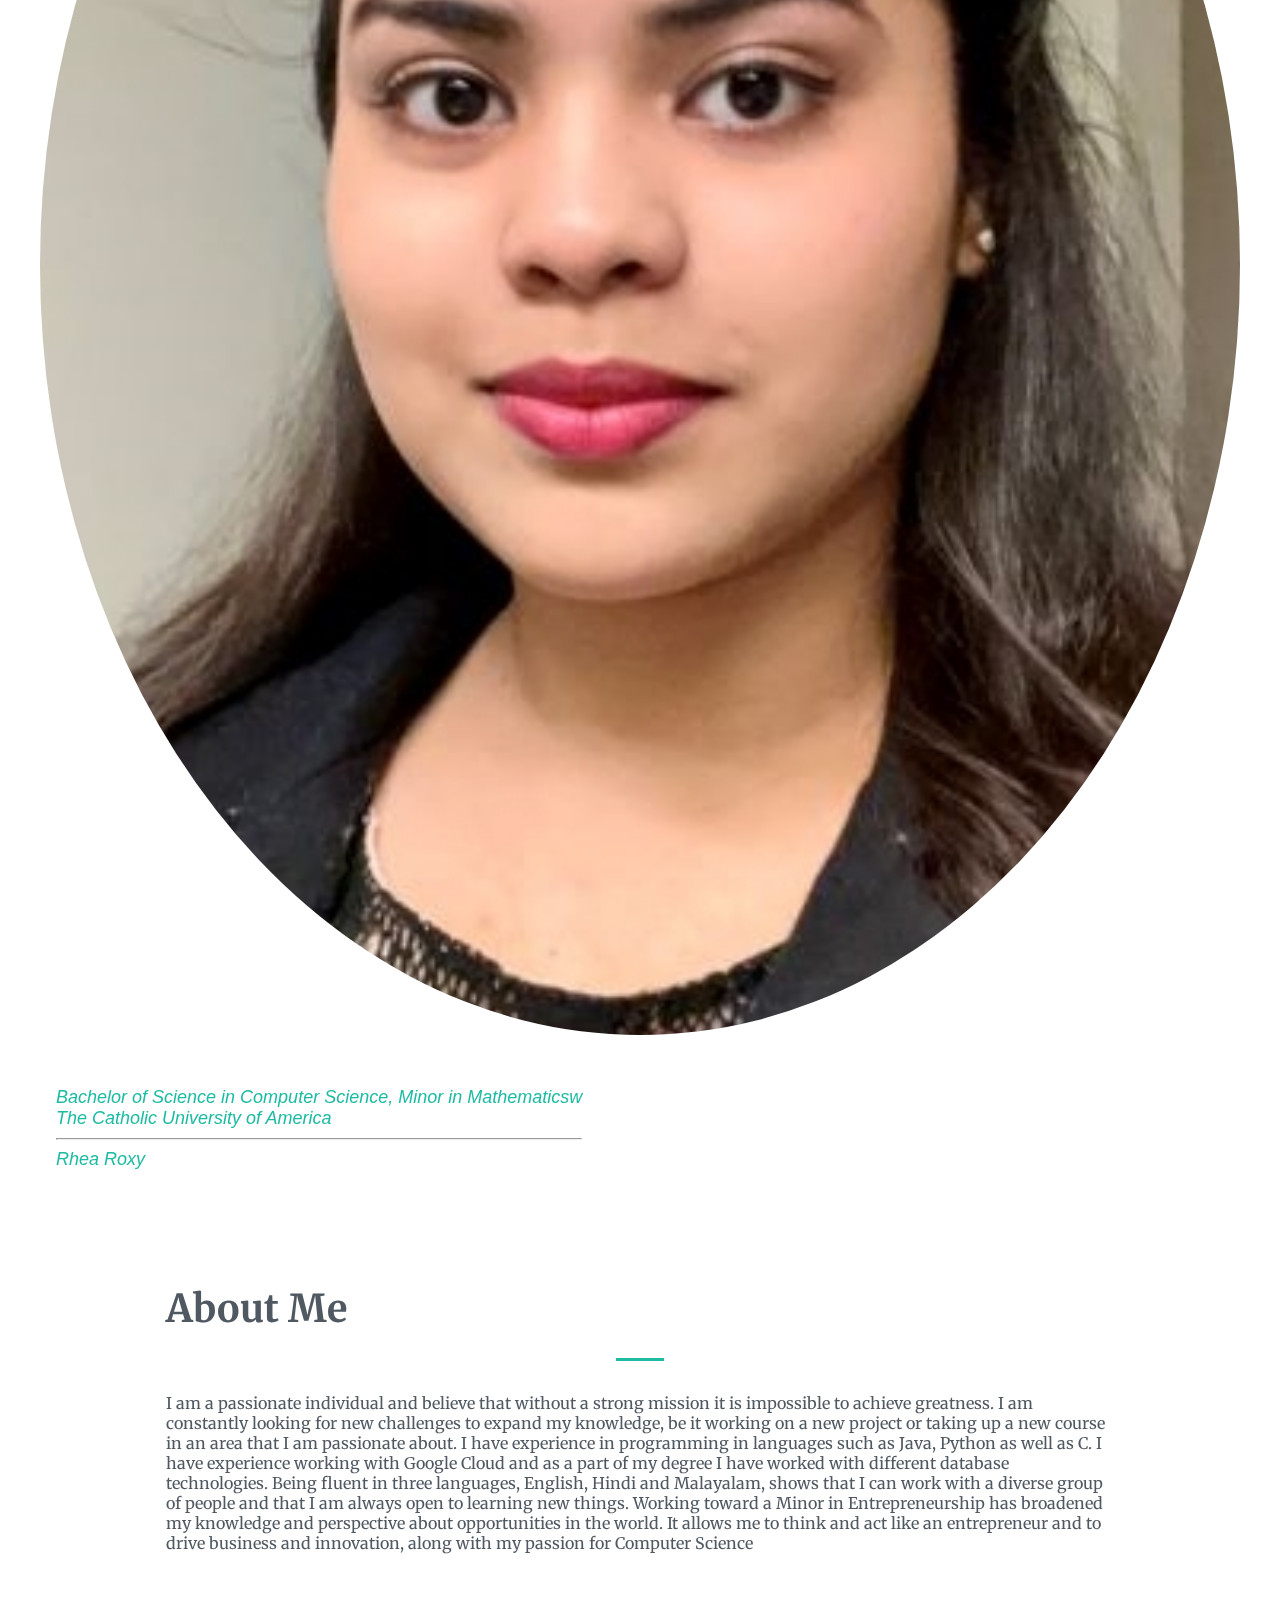
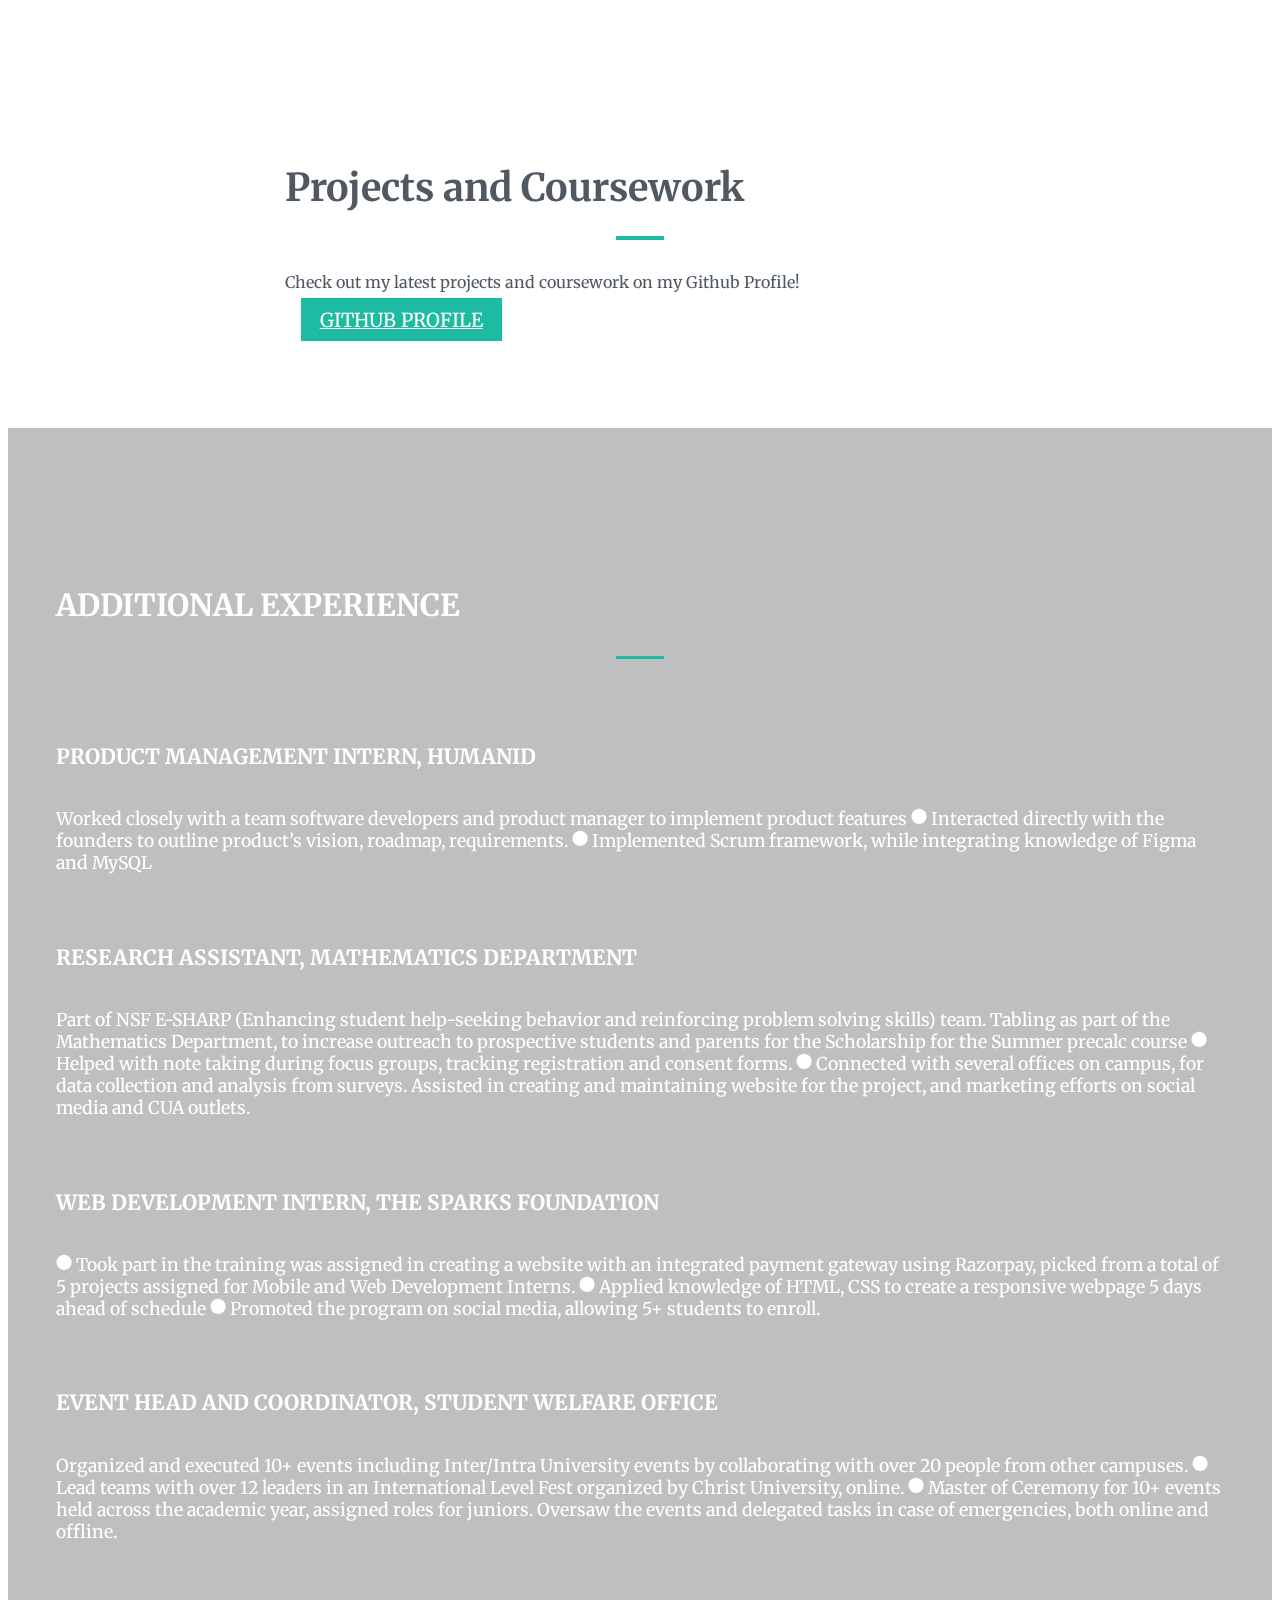
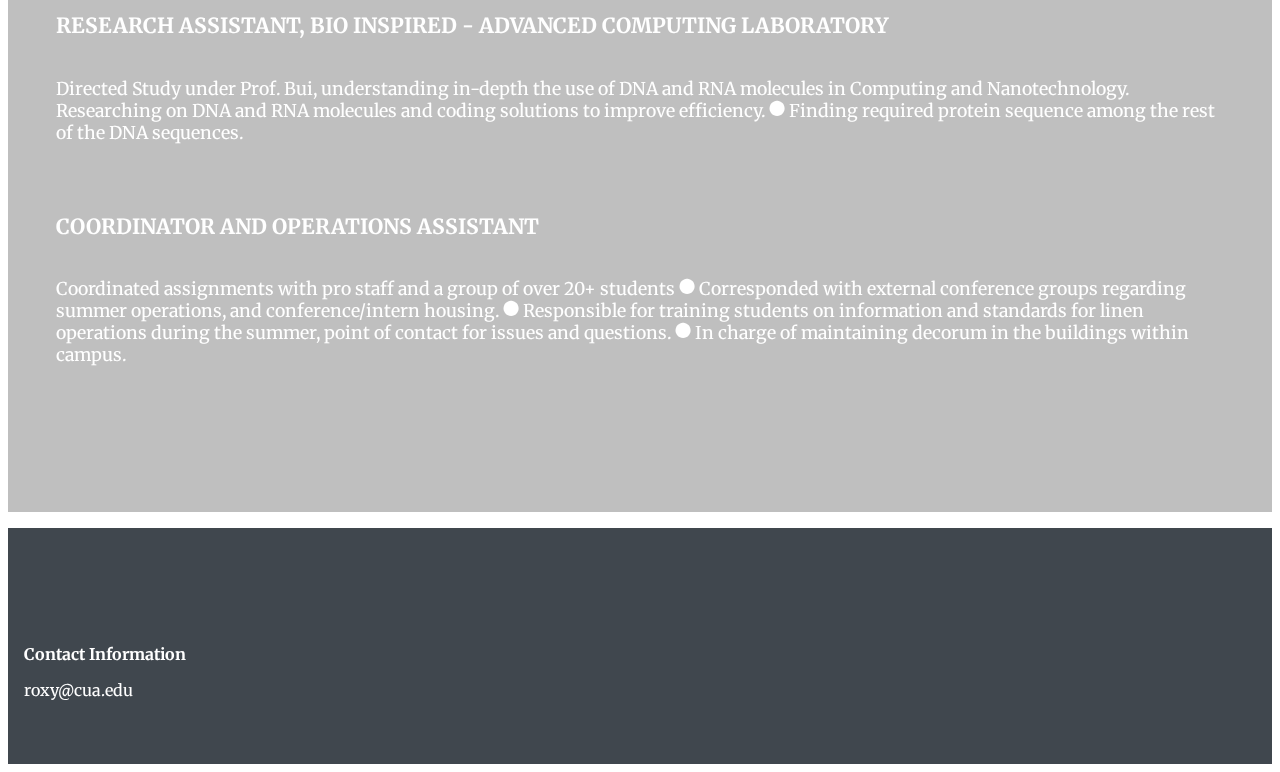
==== commit 7d2ea076: "Update index.html" ====
--- a/index.html
+++ b/index.html
@@ -36,7 +36,7 @@
               <a href="#projects" class="nav-link">Projects and Coursework</a>
             </li>
             <li class="nav-item">
-              <a href="C:\Users\nehar\OneDrive\Desktop\website\32. Nuno Theme Starter Files\resume.html" class="nav-link">Resume</a>
+              <a href="rhea-roxy.github.io/resume.html" class="nav-link">Resume</a>
             </li>
             <li class="nav-item">
               <a href="#resources" class="nav-link"> Additional Experience</a>
--- a/style.css
+++ b/style.css
@@ -36,7 +36,7 @@
 
 /* Start of the Landing page */
 .home-inner {
-  background-image: url(img/background.jpg);
+  background-image: url(image/background.jpg);
 }
 .caption {
   width: 100%;
@@ -129,7 +129,7 @@
 }
 /* Resources Section */
 .fixed{
-  background-image: url(img/spacer.jpg);
+  background-image: url(image/spacer.jpg);
   z-index: -1;
 
 }
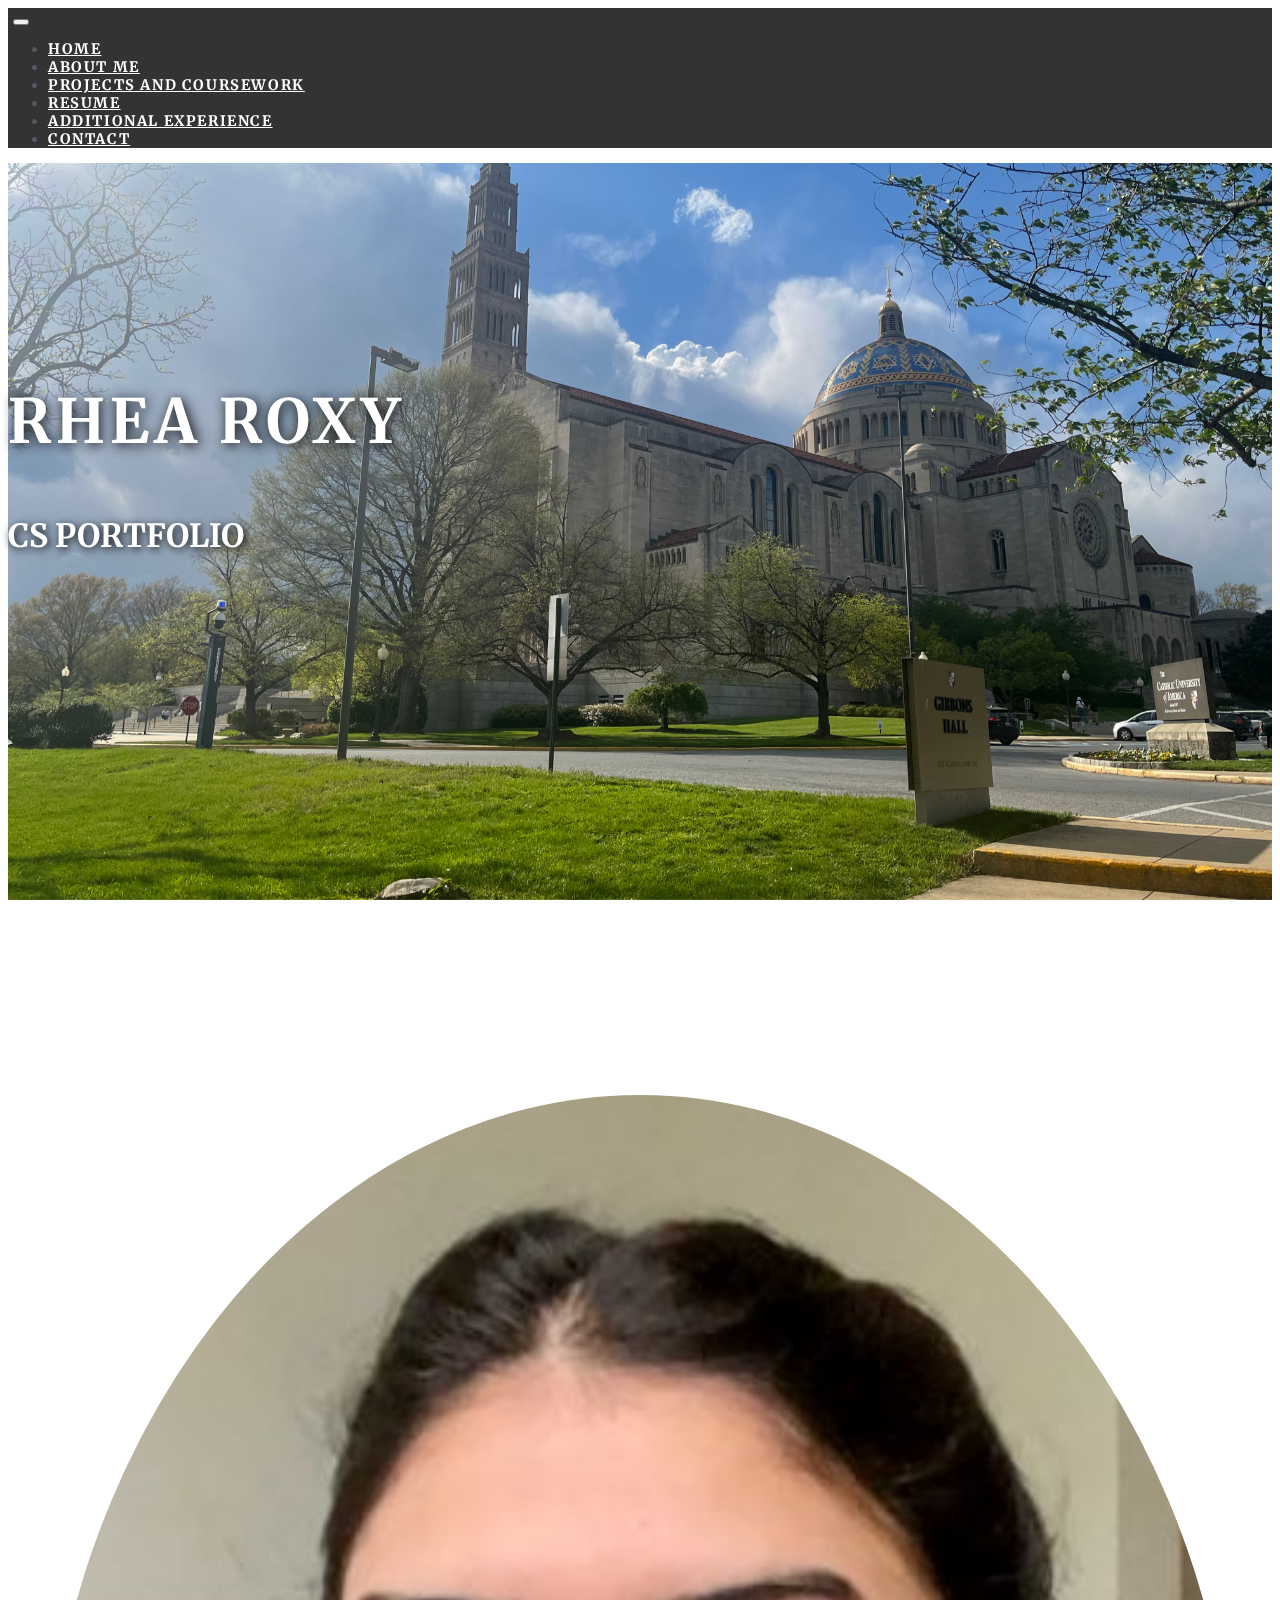
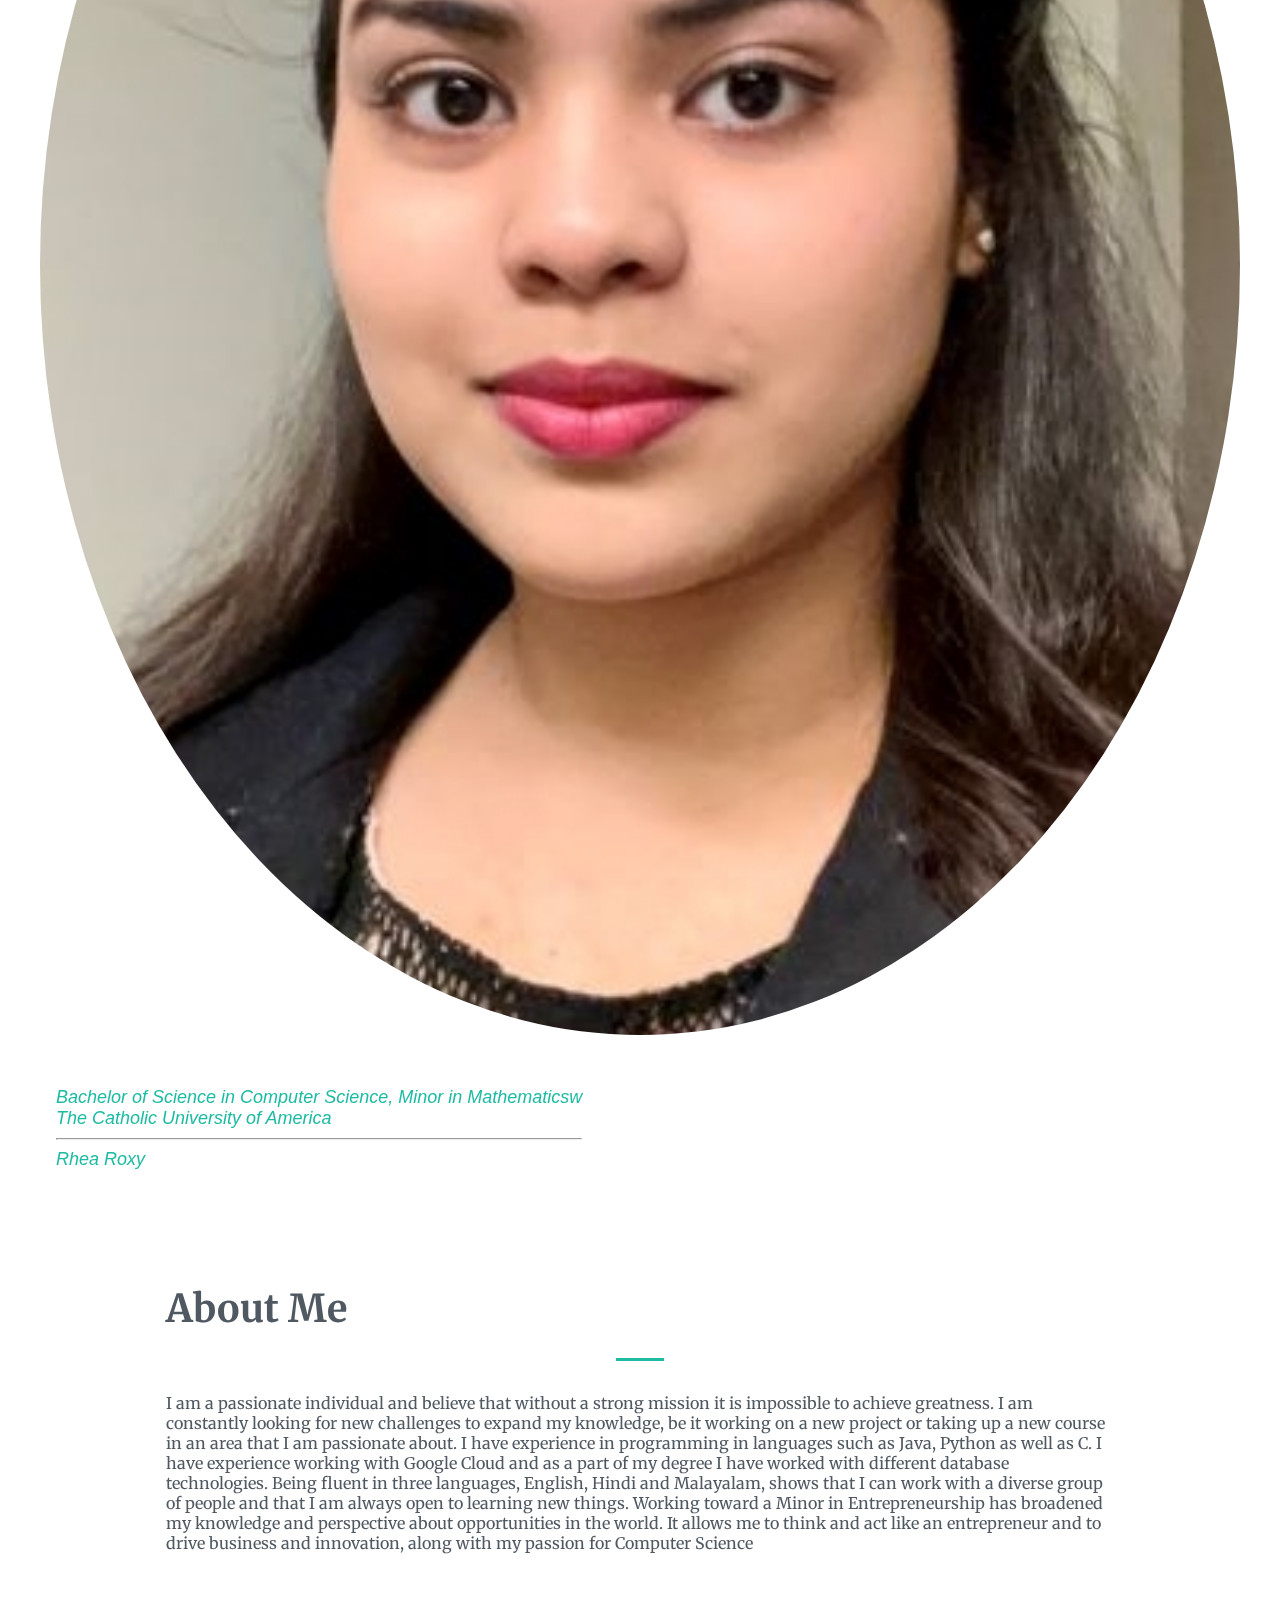
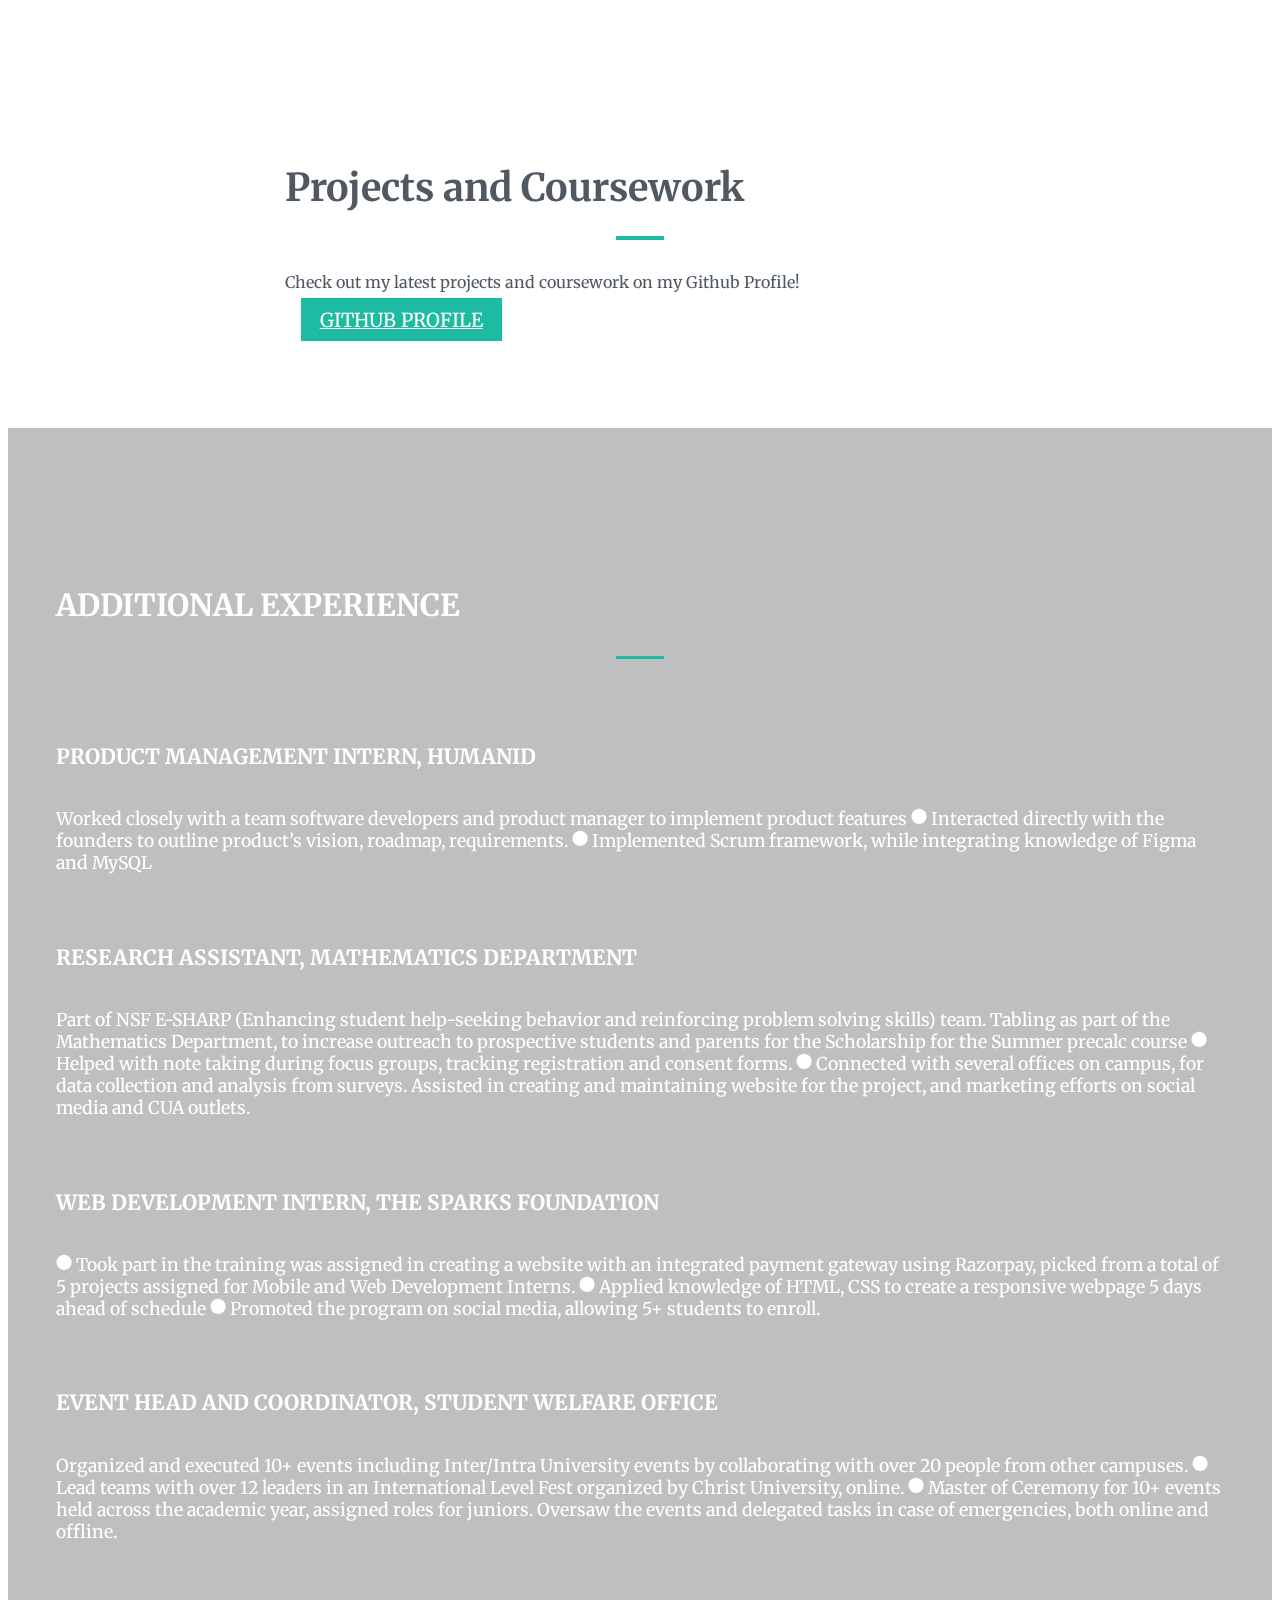
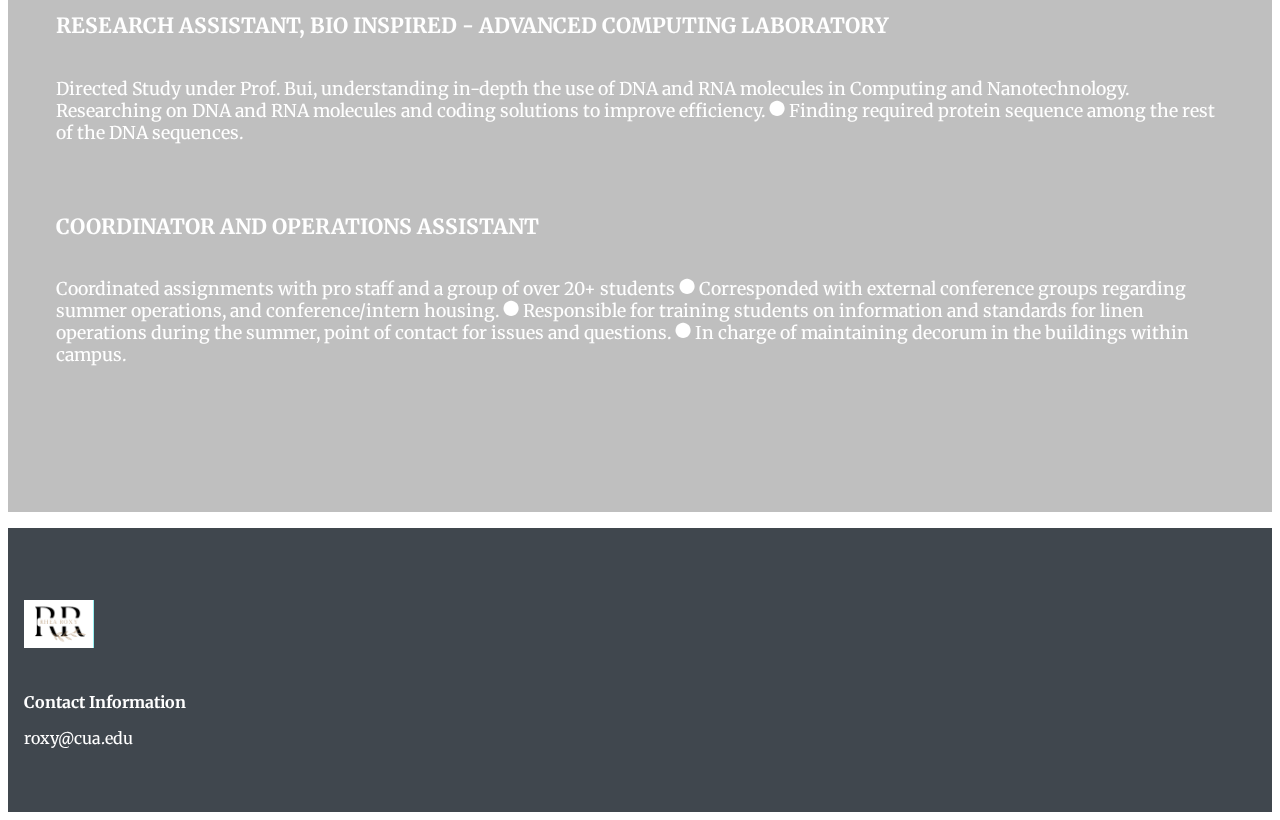
==== commit 1c4847f6: "Update index.html" ====
--- a/index.html
+++ b/index.html
@@ -232,7 +232,7 @@
       <footer>
         <div class="row justify-content-center">
           <div class="col-md-5 text-center">
-            <img src="C:\Users\nehar\OneDrive\Desktop\website\32. Nuno Theme Starter Files\Nuno Theme Starter Files\image\logo.png" alt="" />
+            <img src="image\logo.png" alt="" />
             <p></p>
             <strong>Contact Information</strong>
             <p>roxy@cua.edu</p>
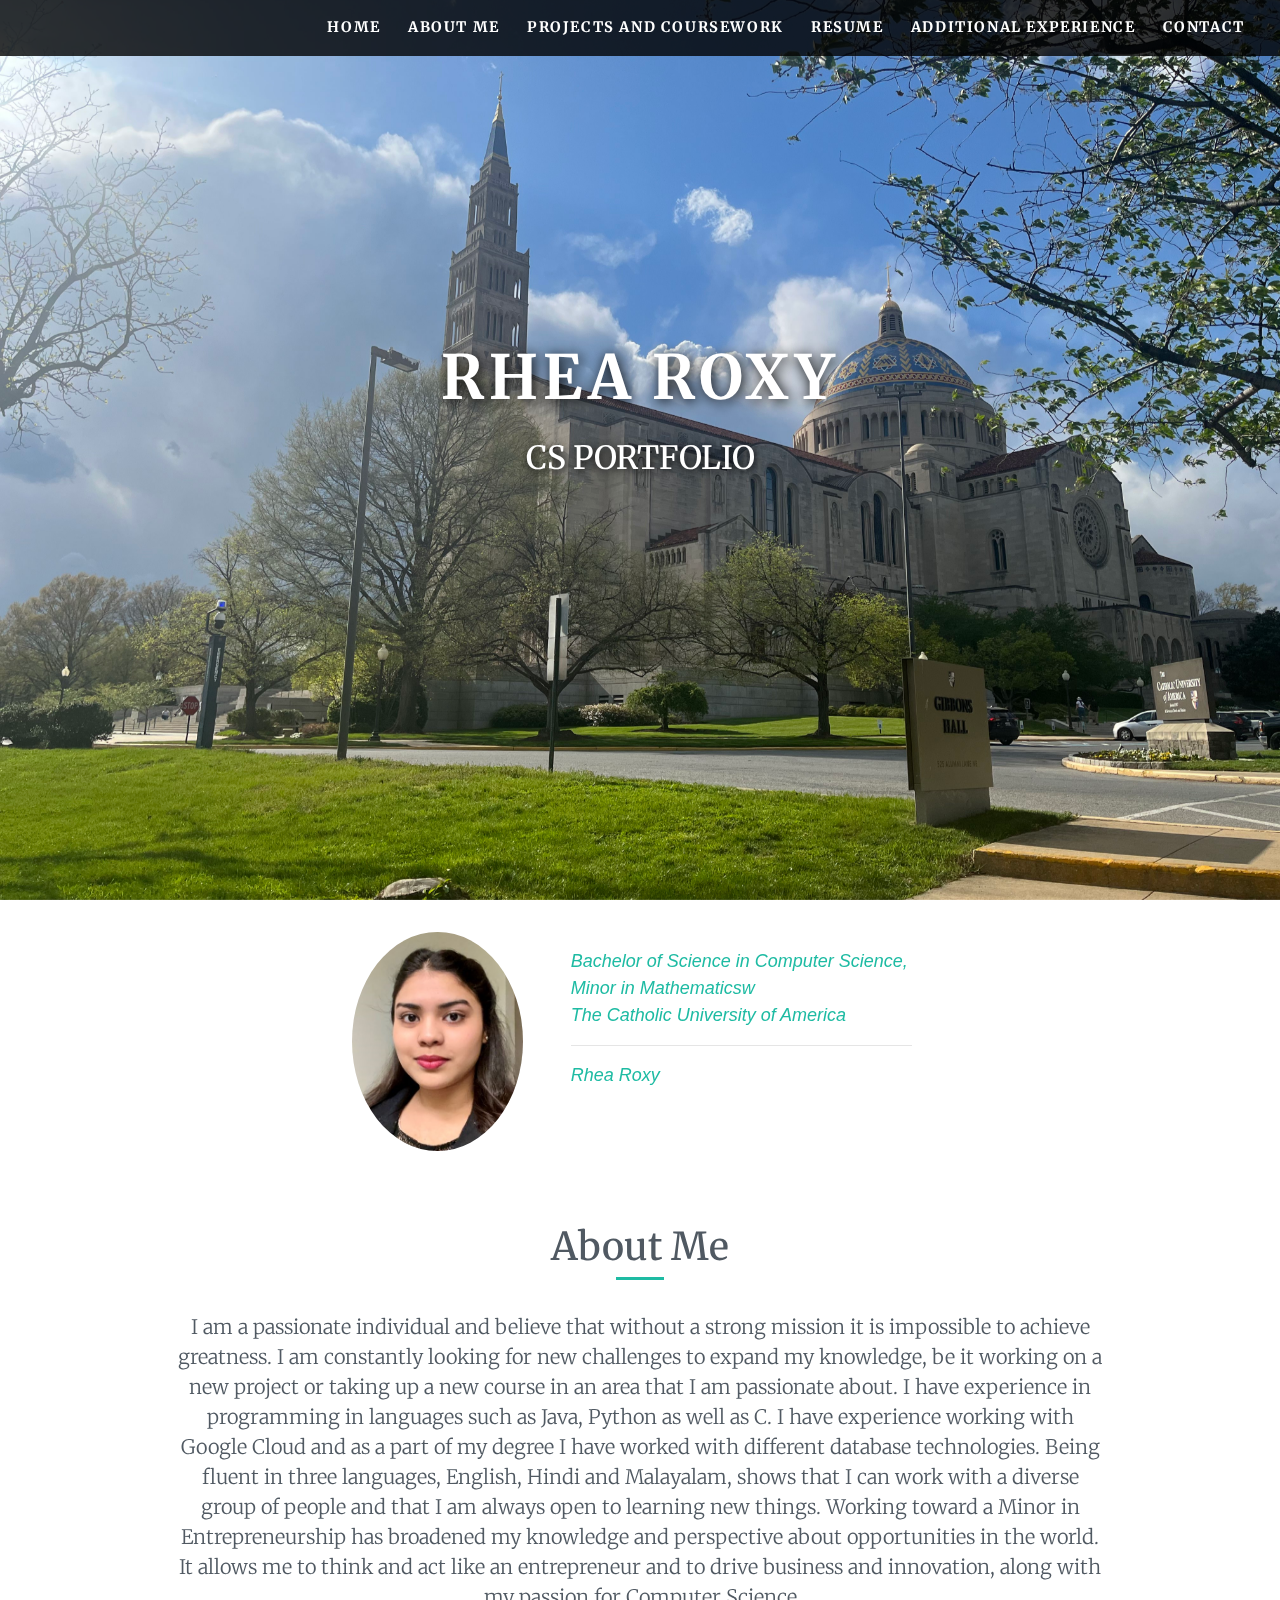
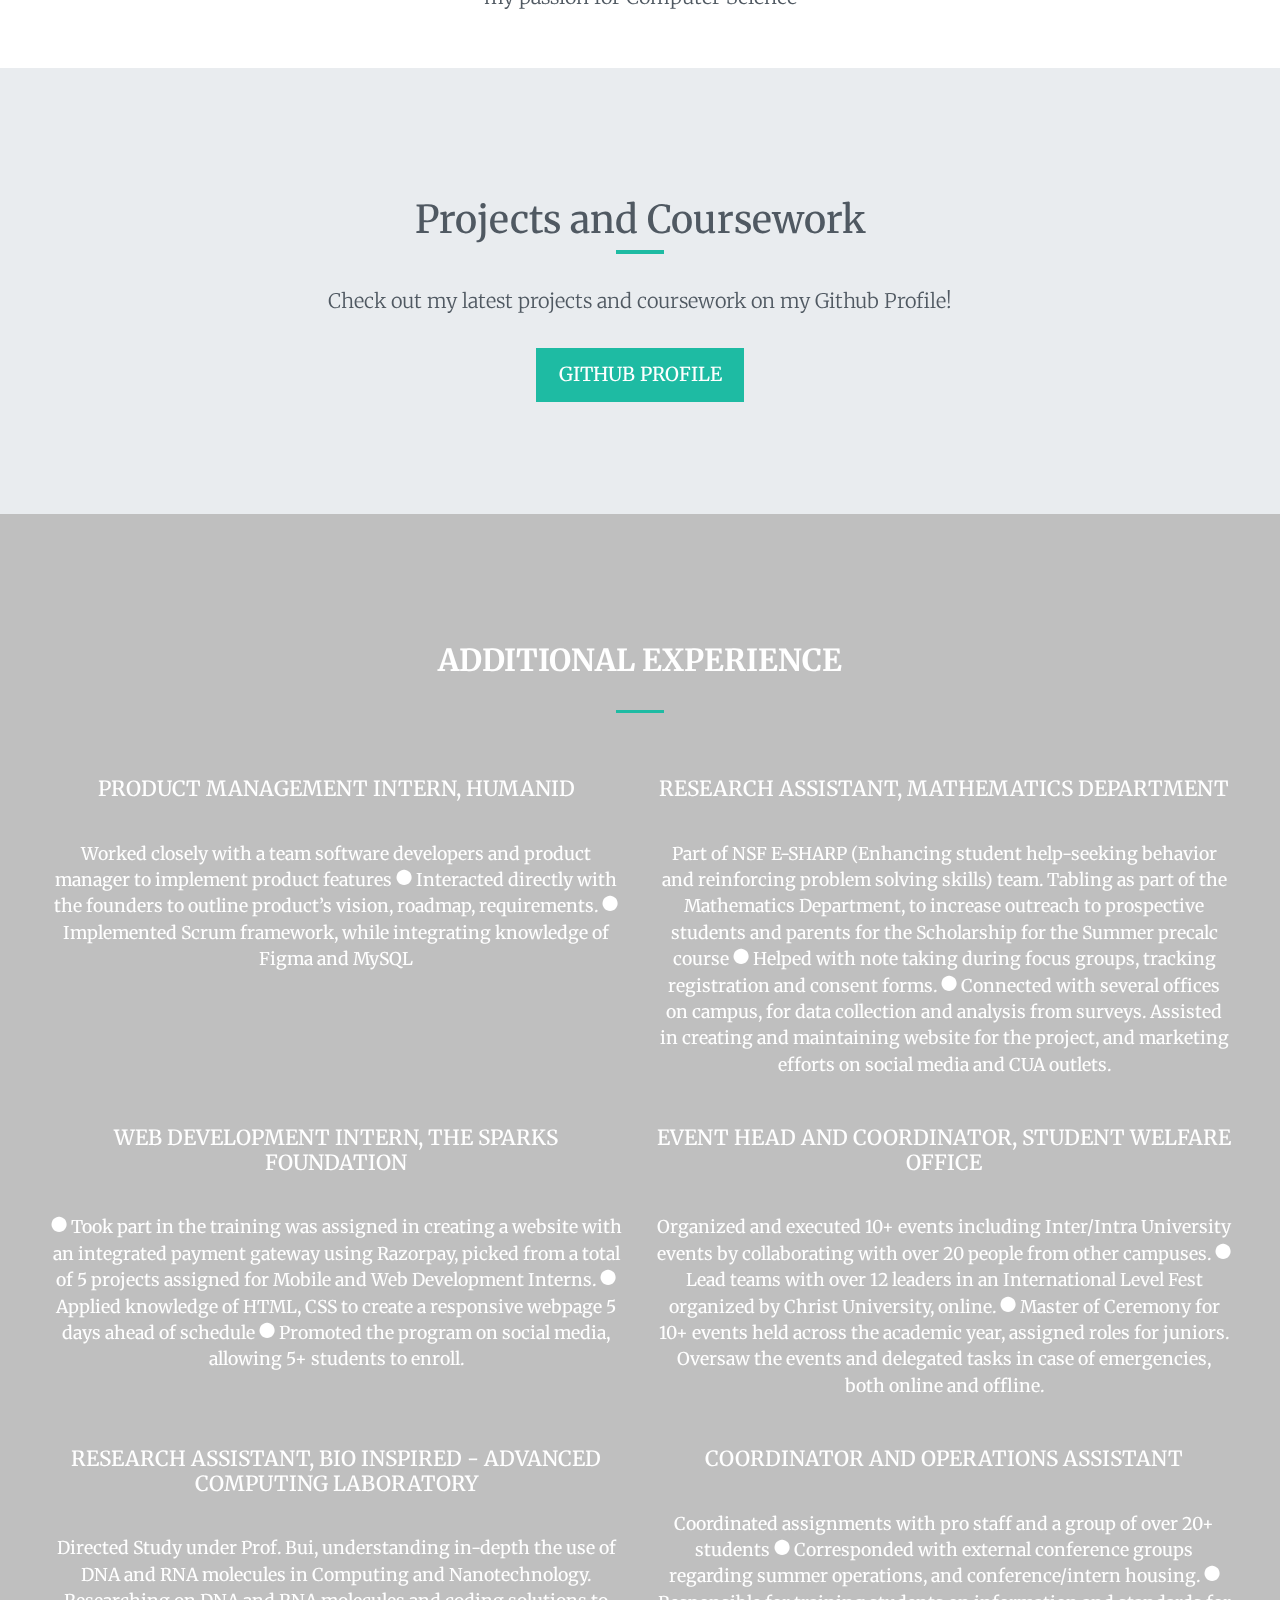
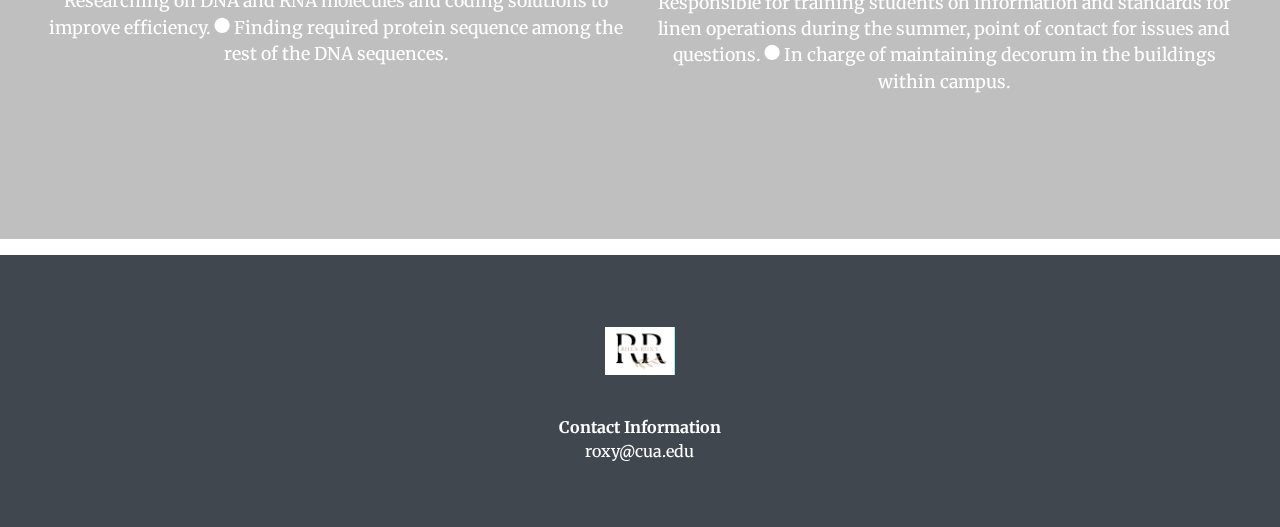
==== commit 83d0bb63: "Update index.html" ====
--- a/index.html
+++ b/index.html
@@ -4,9 +4,9 @@
     <meta charset="utf-8" />
     <meta name="viewport" content="width=device-width, initial-scale=1" />
     <title>Rhea Roxy - Portfolio</title>
-    <link rel="stylesheet" href="bootstrap-4.1.3-dist/css/bootstrap.min.css" />
+    <link rel="stylesheet" href="bootstrap/bootstrap.min.css" />
     <link rel="stylesheet" href="style.css" />
-    <link rel="stylesheet" href="css/fixed.css" />
+    <link rel="stylesheet" href="fixed.css" />
     <link rel="shortcut icon" type = "image/x-icon" href="image/favicon-32x32.png">
   </head>
 
--- a/fixed.css
+++ b/fixed.css
@@ -0,0 +1,74 @@
+/*--- Extra Bootstrap Column Padding --*/
+[class*="col-"] {
+  padding: 1rem;
+}
+
+/*--- Bootstrap Mobile Gutter Fix --*/
+.row, .container-fluid {
+margin-left: 0px!important;
+margin-right: 0px!important;
+}
+
+/*--- Fix for Fixed Navbar jumping on scroll --*/
+.fixed-top  {
+ -webkit-backface-visibility: hidden;
+}
+
+/*--- Fixed Landing Page Section --*/
+.landing {
+  position: relative;
+  width: 100%;
+  height: 100vh;
+  display: table;
+  z-index: -1;
+}
+.home-wrap {
+  clip: rect(0, auto, auto, 0);
+  position: absolute;
+  top: 0;
+  left: 0;
+  width: 100%;
+  height: 100%;
+}
+.home-inner {
+  position: fixed;
+  display: table;
+  top: 0;
+  left: 0;
+  width: 100%;
+  height: 100%;
+  background-size: cover;
+  background-position: center center;
+  -webkit-transform: translateZ(0);
+          transform: translateZ(0);
+  will-change: transform;
+}
+
+/*--- iOS Fixed Background Image --*/
+.fixed-background {
+  position: relative;
+  width: 100%;
+  overflow: hidden;
+}
+.fixed-wrap {
+  clip: rect(0, auto, auto, 0);
+  position: absolute;
+  top: 0;
+  left: 0;
+  width: 100%;
+  height: 100%;
+  z-index: -999!important;
+}
+.fixed {
+  position: fixed;
+  display: block;
+  top: 0;
+  left: 0;
+  width: 100%;
+  height: 100%;
+  background-size: cover;
+  background-position: center center;
+  -webkit-transform: translateZ(0);
+          transform: translateZ(0);
+  will-change: transform;
+}
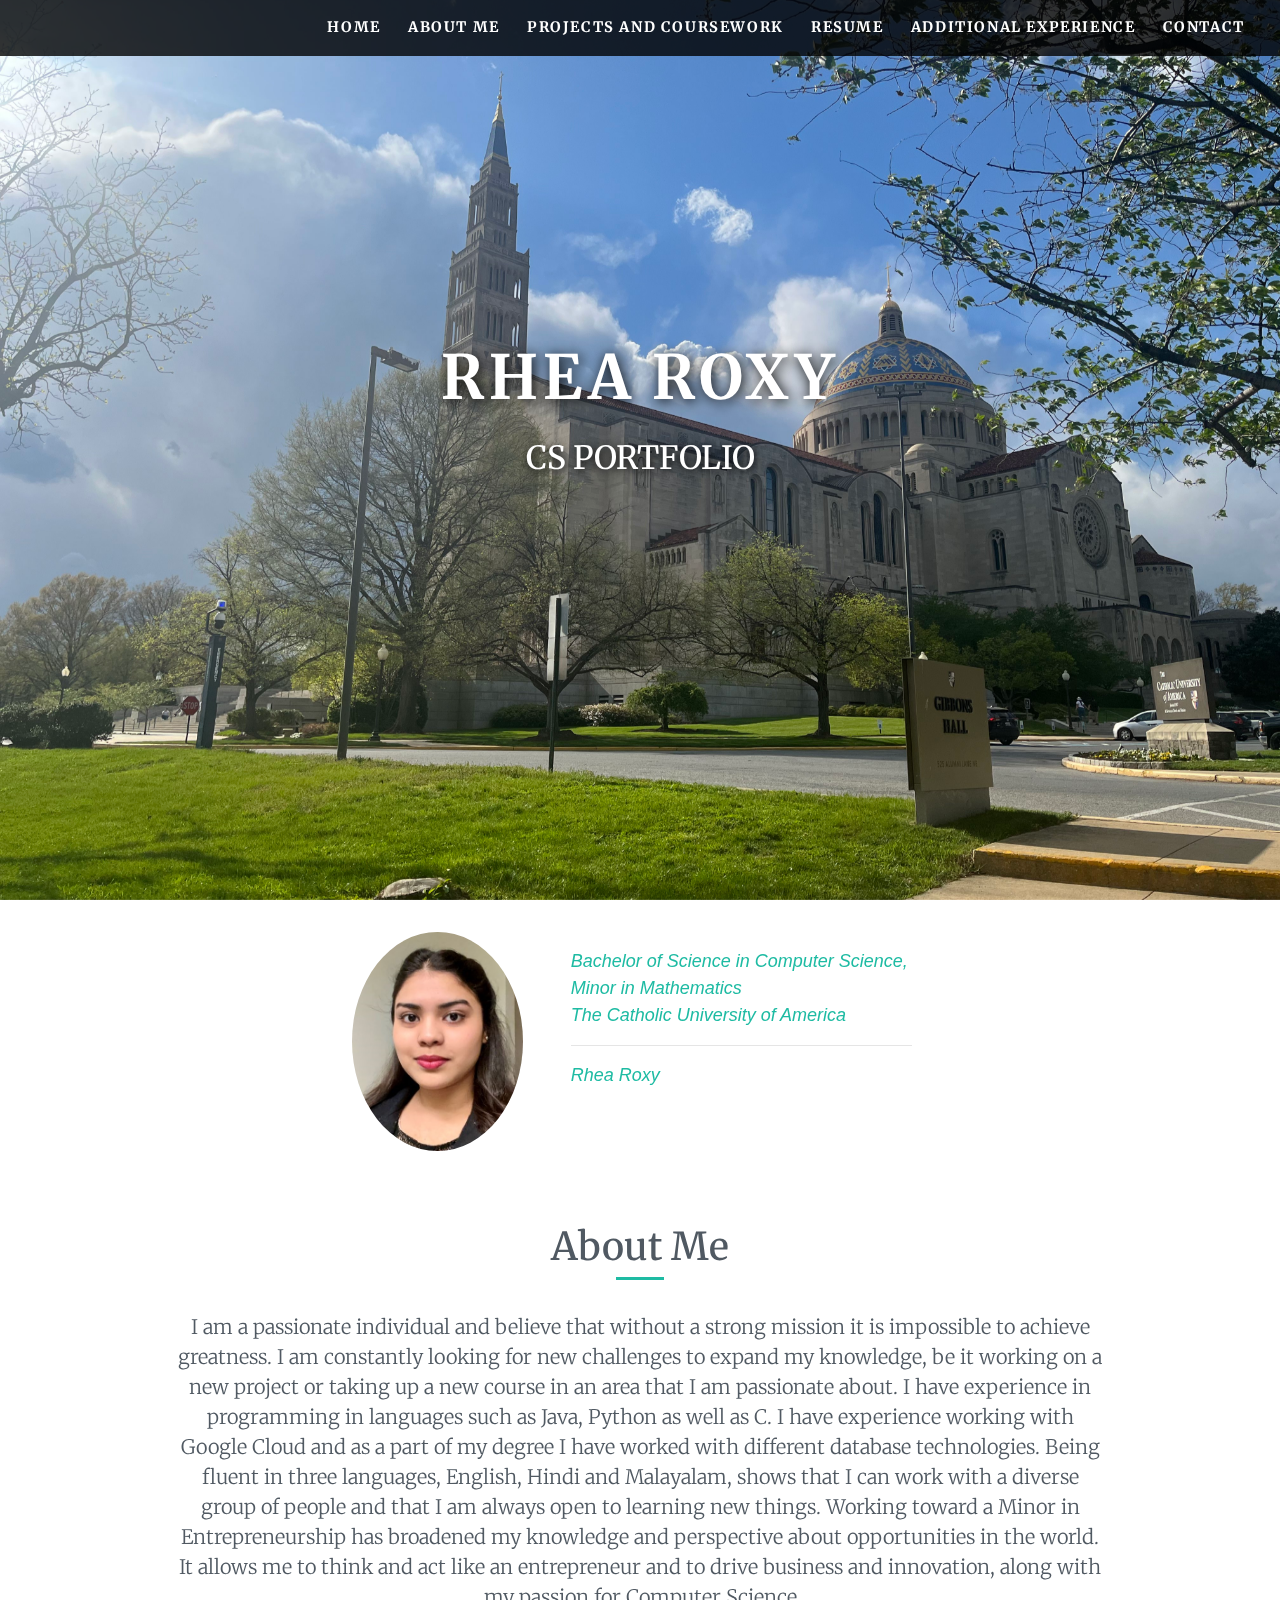
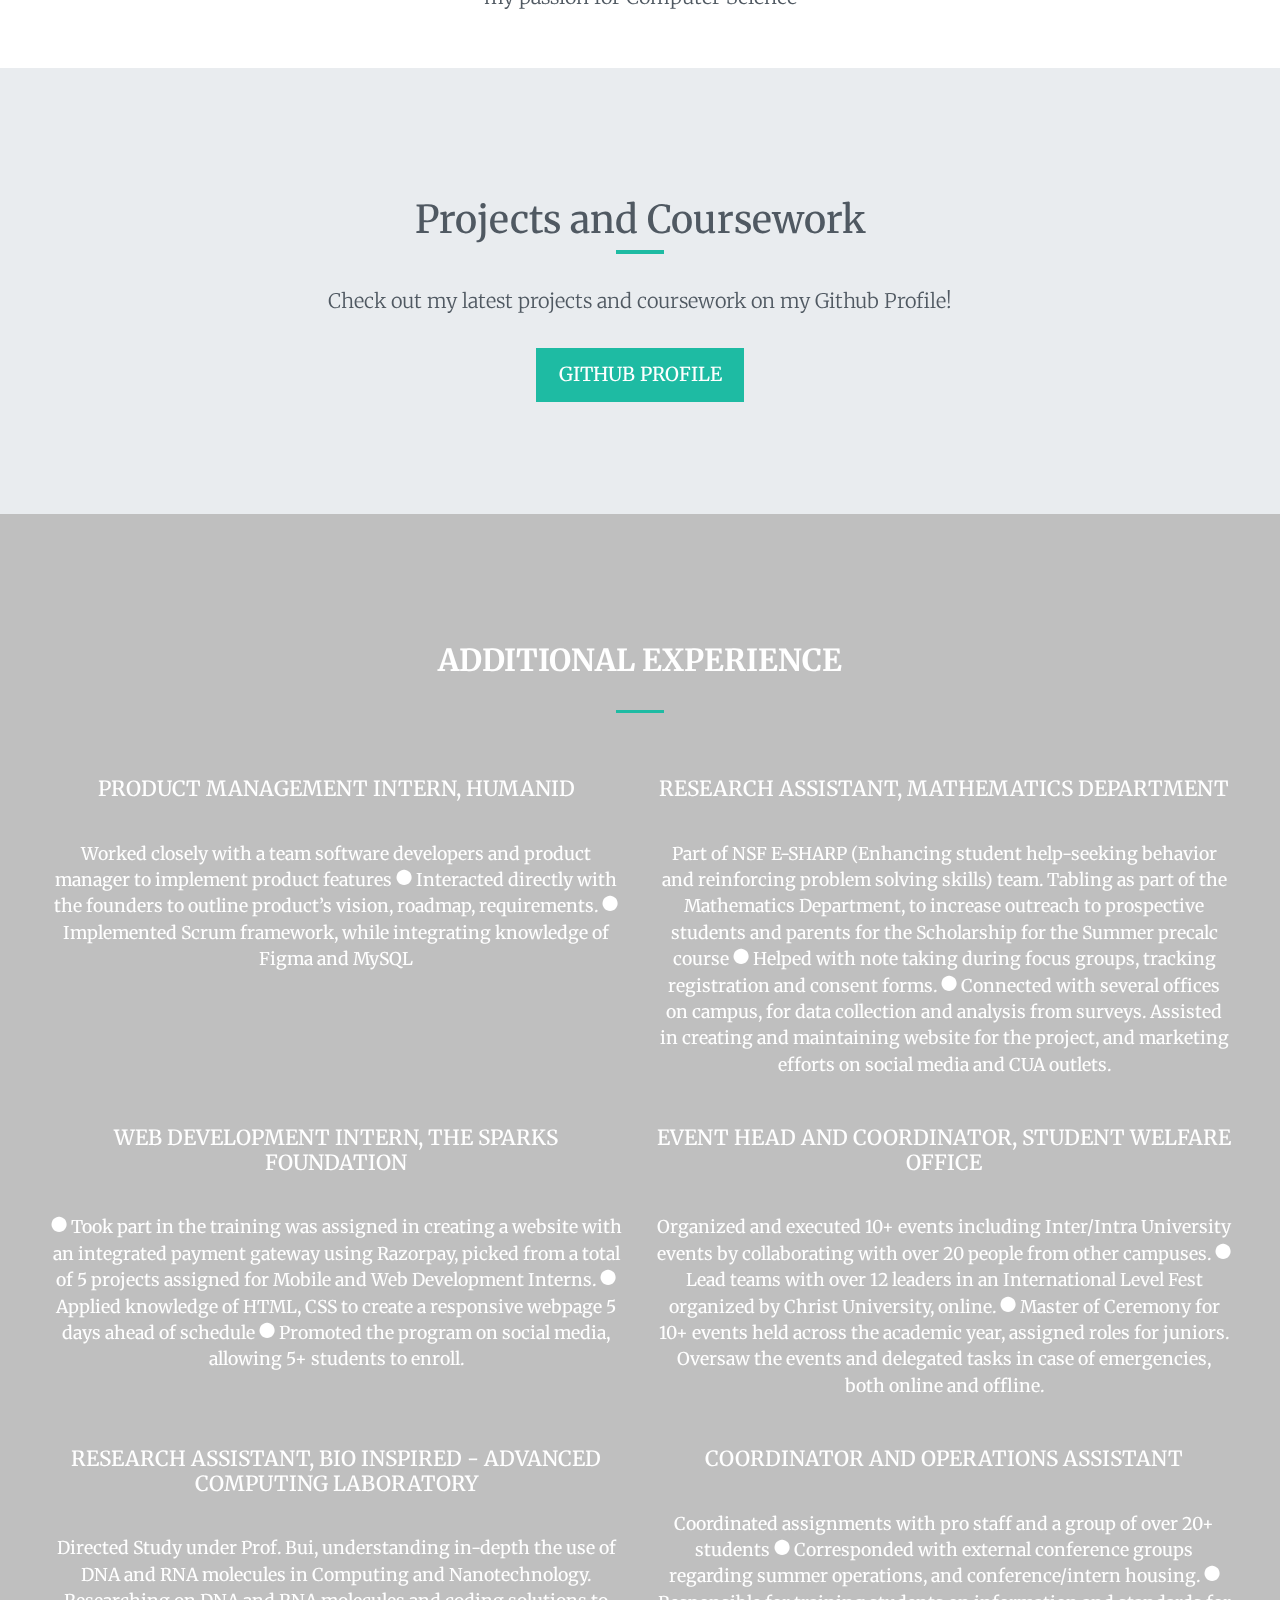
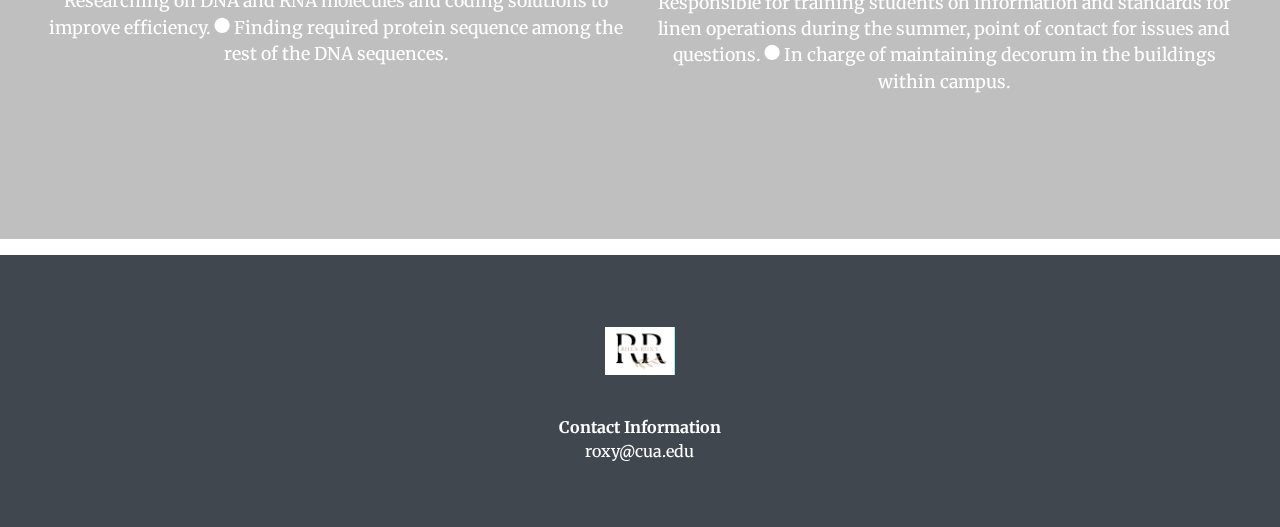
==== commit 70b340cd: "Update index.html" ====
--- a/index.html
+++ b/index.html
@@ -36,7 +36,7 @@
               <a href="#projects" class="nav-link">Projects and Coursework</a>
             </li>
             <li class="nav-item">
-              <a href="rhea-roxy.github.io/resume.html" class="nav-link">Resume</a>
+              <a href="resume.html" class="nav-link">Resume</a>
             </li>
             <li class="nav-item">
               <a href="#resources" class="nav-link"> Additional Experience</a>
@@ -72,7 +72,7 @@
       </div>
       <div class="col-md-8">
         <blockquote>
-          Bachelor of Science in Computer Science, Minor in Mathematicsw
+          Bachelor of Science in Computer Science, Minor in Mathematics
           <br> The Catholic University of America
           <hr class="clients= hr" />
           <cite> Rhea Roxy</cite>
